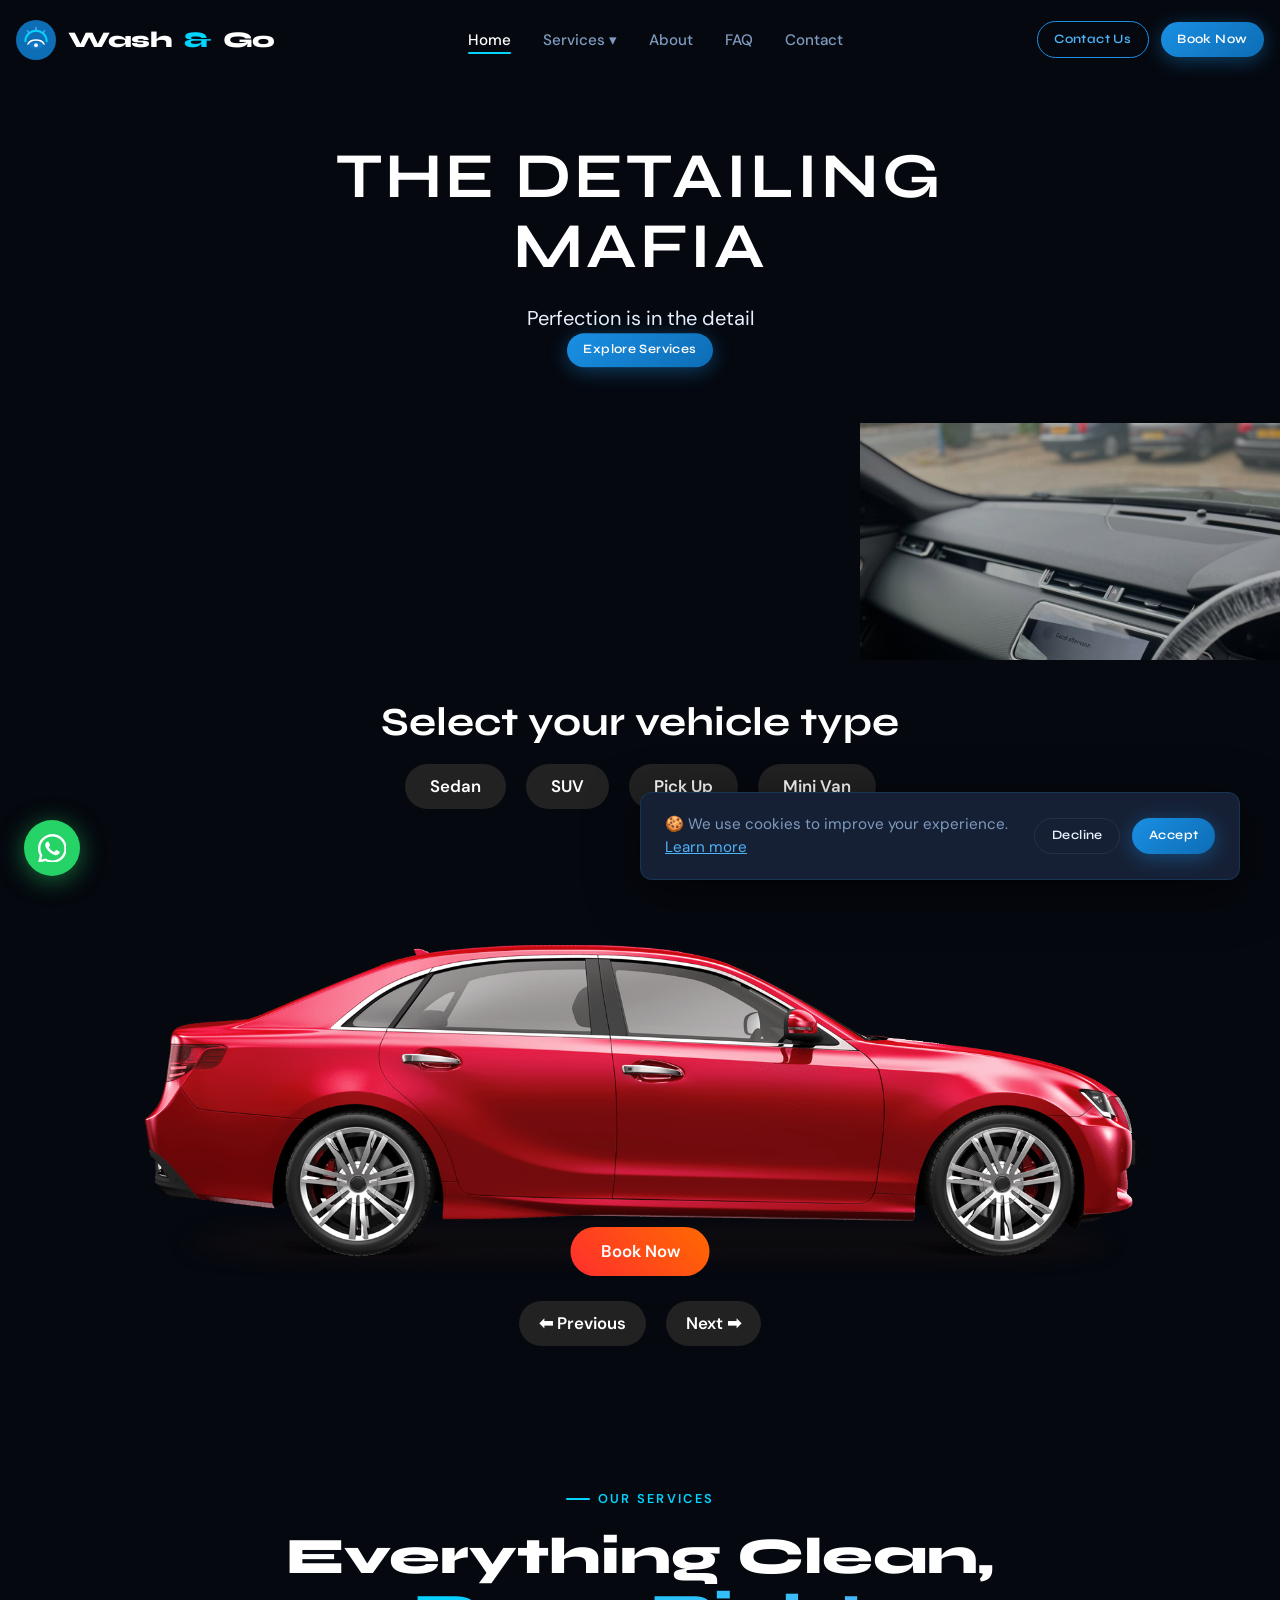
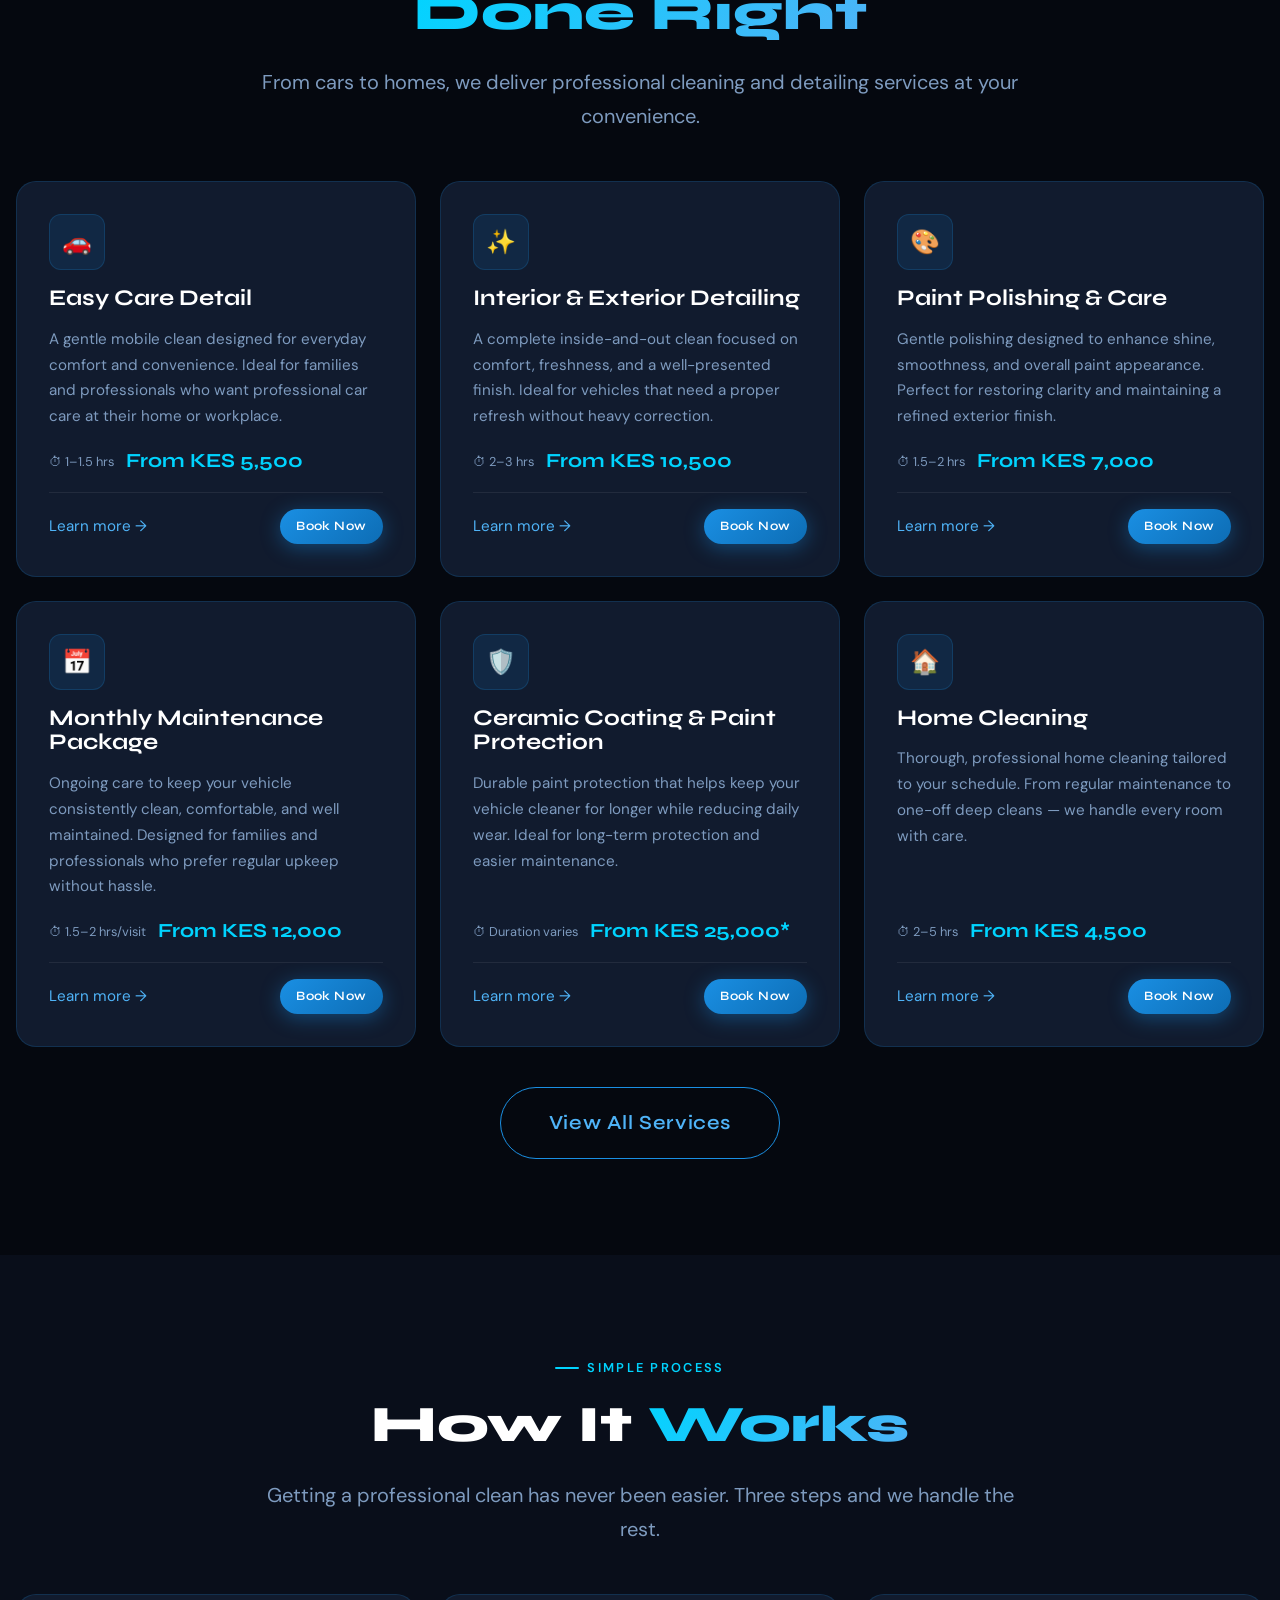
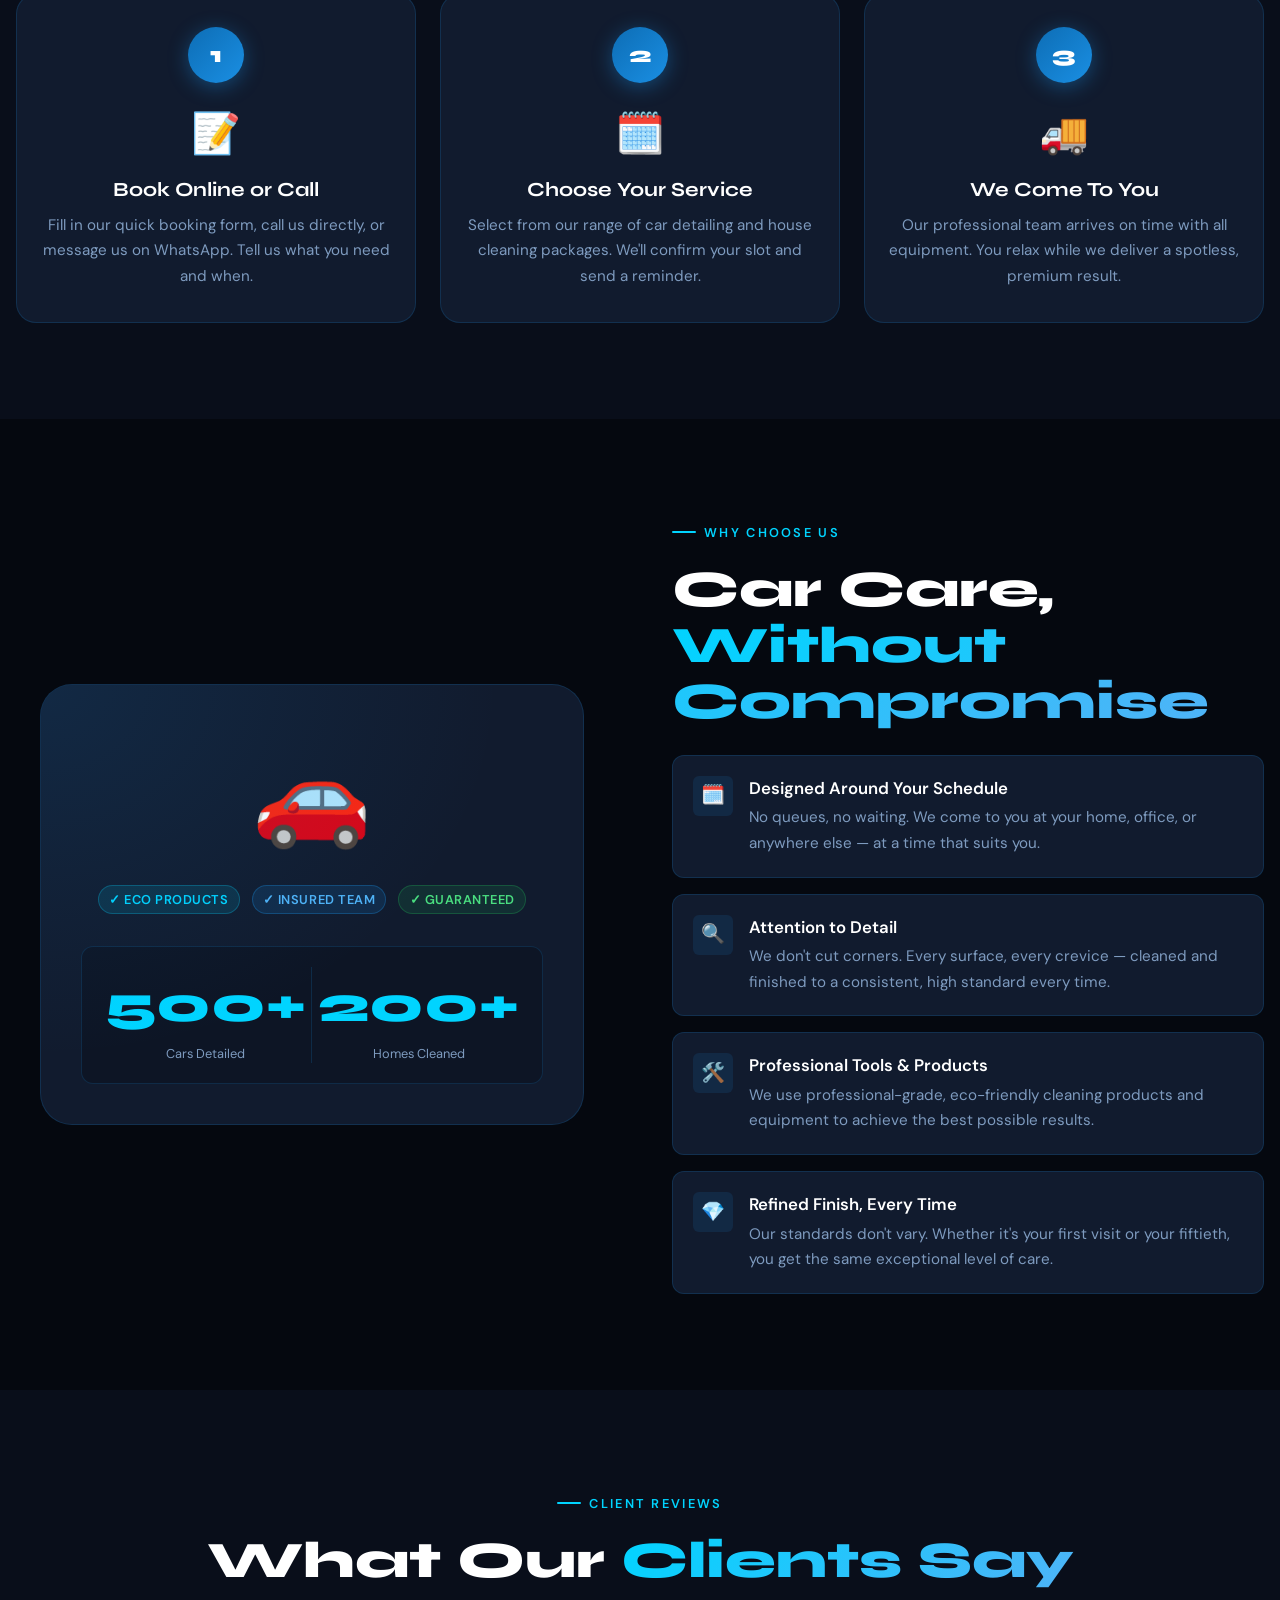
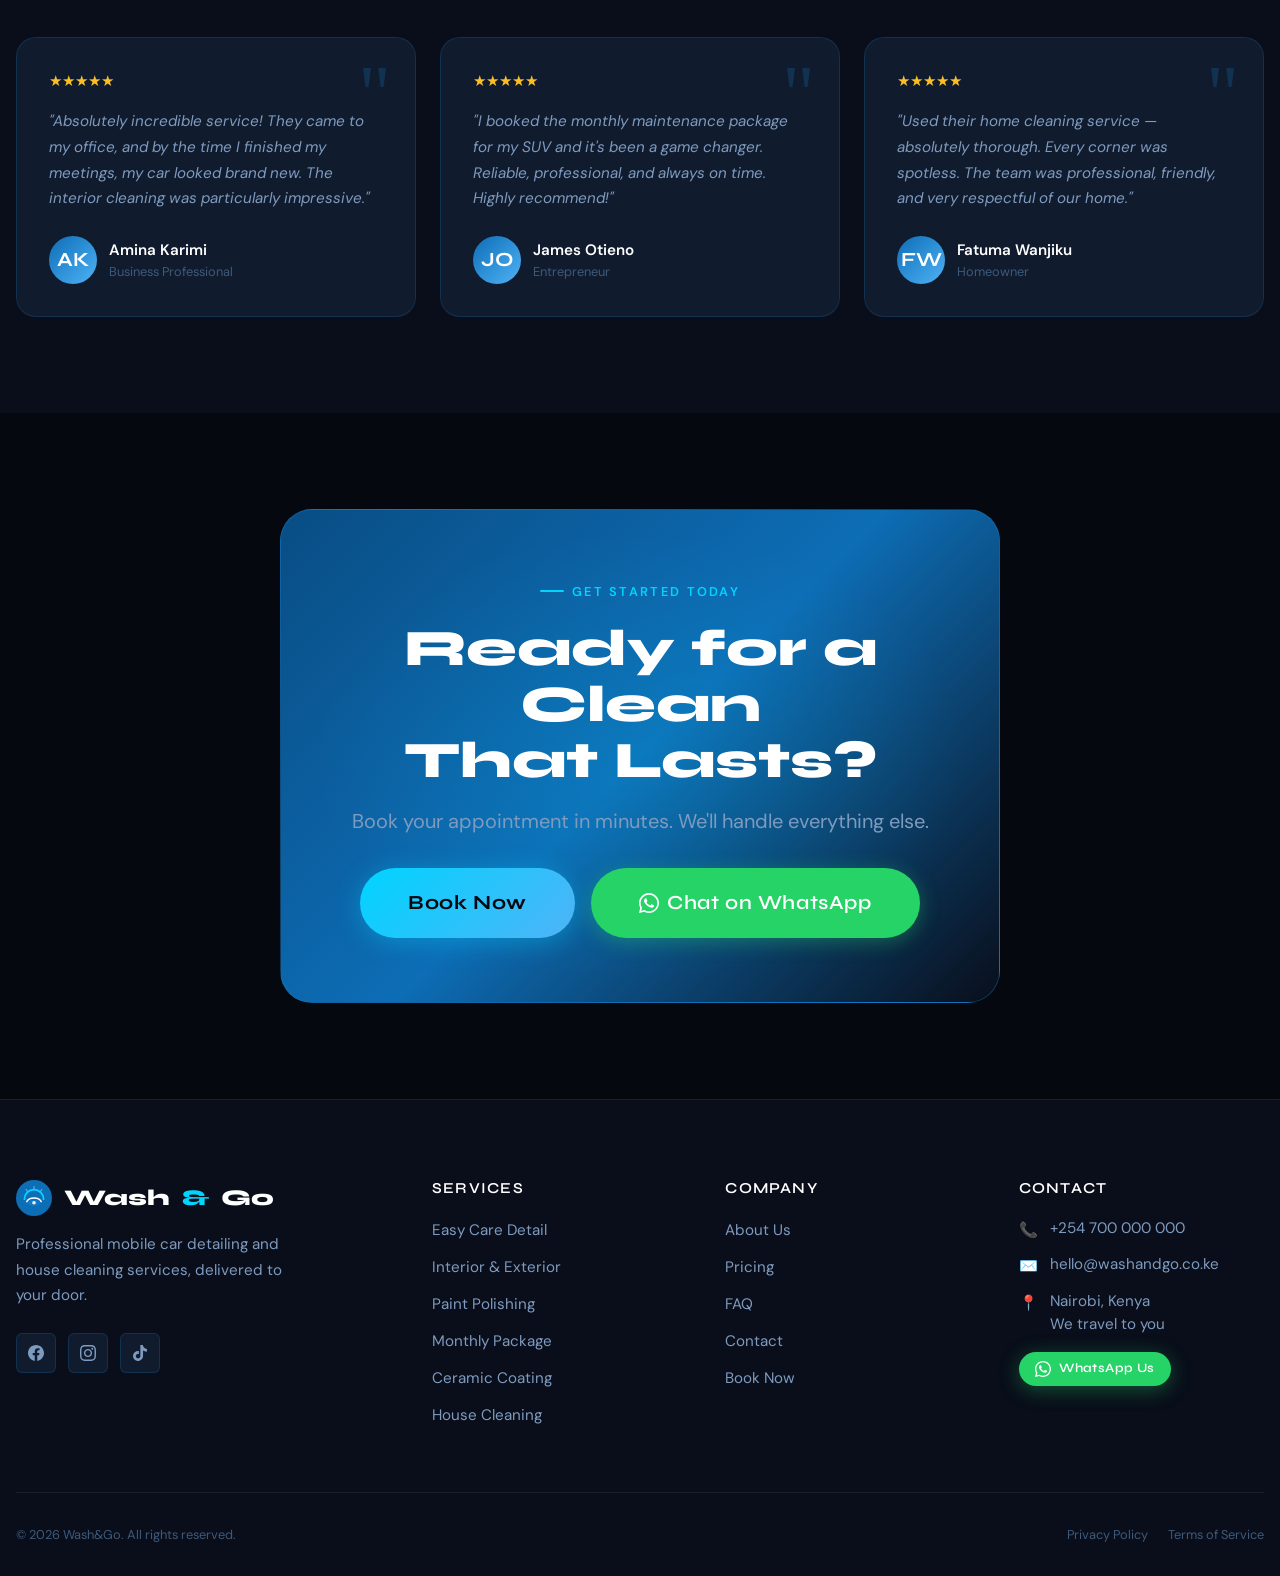
==== index.html @ 12463f9c "done" ====
<!DOCTYPE html>
<html lang="en">
<head>
  <meta charset="UTF-8" />
  <meta name="viewport" content="width=device-width, initial-scale=1.0" />
  <meta name="description" content="Wash&Go — Premium mobile car detailing & house cleaning services. We come to you. Book your appointment today." />
  <meta property="og:title" content="Wash&Go | Mobile Car Detailing & House Cleaning" />
  <meta property="og:description" content="Professional detailing & cleaning services delivered to your door." />
  <meta property="og:type" content="website" />
  <title>Wash&Go | Premium Mobile Car Detailing & House Cleaning</title>
  <link rel="stylesheet" href="globals.css" />
  <link rel="icon" type="image/svg+xml" href="data:image/svg+xml,<svg xmlns='http://www.w3.org/2000/svg' viewBox='0 0 100 100'><text y='.9em' font-size='90'>🚿</text></svg>" />
</head>
<body>

<!-- Page Loader -->
<div class="page-loader" aria-hidden="true">
  <div class="loader-spinner"></div>
</div>

<!-- ─── Navigation ─── -->
<header class="nav" role="banner">
  <div class="container">
    <nav class="nav__inner" aria-label="Main navigation">

      <a href="index.html" class="nav__logo" aria-label="Wash&Go Home">
        <!-- SVG Logo -->
        <svg class="nav__logo-icon" viewBox="0 0 60 60" fill="none" xmlns="http://www.w3.org/2000/svg" aria-hidden="true">
          <circle cx="30" cy="30" r="30" fill="#0d6db5"/>
          <path d="M14 32c0-8.8 7.2-16 16-16s16 7.2 16 16" stroke="#00d4ff" stroke-width="3" stroke-linecap="round"/>
          <path d="M18 36c2-4 7-6 12-6s10 2 12 6" stroke="white" stroke-width="2.5" stroke-linecap="round"/>
          <path d="M30 16v-5M20 20l-3-4M40 20l3-4" stroke="#4fb3f7" stroke-width="2" stroke-linecap="round"/>
          <ellipse cx="30" cy="38" rx="10" ry="5" fill="#1a8fe3" opacity=".4"/>
          <circle cx="30" cy="38" r="3" fill="white" opacity=".9"/>
        </svg>
        Wash<span style="color:var(--clr-accent)">&amp;</span>Go
      </a>

      <ul class="nav__links" role="list">
        <li><a href="index.html" class="nav__link" aria-current="page">Home</a></li>
        <li class="nav__dropdown">
          <a href="services.html" class="nav__link">Services ▾</a>
          <ul class="nav__dropdown-menu" role="list">
            <li><a href="services.html#car-detailing" class="nav__dropdown-item">🚗 Car Detailing</a></li>
            <li><a href="house-cleaning.html" class="nav__dropdown-item">🏠 House Cleaning</a></li>
            <li><a href="pricing.html" class="nav__dropdown-item">💰 Pricing</a></li>
          </ul>
        </li>
        <li><a href="about.html" class="nav__link">About</a></li>
        <li><a href="faq.html" class="nav__link">FAQ</a></li>
        <li><a href="contact.html" class="nav__link">Contact</a></li>
      </ul>

      <div class="nav__cta">
        <a href="contact.html" class="btn btn--outline btn--sm">Contact Us</a>
        <a href="booking.html" class="btn btn--primary btn--sm">Book Now</a>
      </div>

      <button class="nav__toggle" aria-label="Toggle mobile menu" aria-expanded="false" aria-controls="mobile-menu">
        <span></span><span></span><span></span>
      </button>
    </nav>
  </div>

  <!-- Mobile Menu -->
  <nav class="nav__mobile-menu" id="mobile-menu" aria-label="Mobile navigation">
    <a href="index.html" class="nav__mobile-link">Home</a>
    <a href="services.html" class="nav__mobile-link">Car Detailing</a>
    <a href="house-cleaning.html" class="nav__mobile-link">House Cleaning</a>
    <a href="pricing.html" class="nav__mobile-link">Pricing</a>
    <a href="about.html" class="nav__mobile-link">About</a>
    <a href="faq.html" class="nav__mobile-link">FAQ</a>
    <a href="contact.html" class="nav__mobile-link">Contact</a>
    <div style="padding-top:var(--space-6);display:flex;flex-direction:column;gap:var(--space-3)">
      <a href="booking.html" class="btn btn--primary btn--lg">Book Now</a>
      <a href="#" class="btn btn--whatsapp btn--lg" data-whatsapp="Hi! I'd like to book a service with Wash&Go">
        <svg width="20" height="20" viewBox="0 0 24 24" fill="currentColor"><path d="M17.472 14.382c-.297-.149-1.758-.867-2.03-.967-.273-.099-.471-.148-.67.15-.197.297-.767.966-.94 1.164-.173.199-.347.223-.644.075-.297-.15-1.255-.463-2.39-1.475-.883-.788-1.48-1.761-1.653-2.059-.173-.297-.018-.458.13-.606.134-.133.298-.347.446-.52.149-.174.198-.298.298-.497.099-.198.05-.371-.025-.52-.075-.149-.669-1.612-.916-2.207-.242-.579-.487-.5-.669-.51-.173-.008-.371-.01-.57-.01-.198 0-.52.074-.792.372-.272.297-1.04 1.016-1.04 2.479 0 1.462 1.065 2.875 1.213 3.074.149.198 2.096 3.2 5.077 4.487.709.306 1.262.489 1.694.625.712.227 1.36.195 1.871.118.571-.085 1.758-.719 2.006-1.413.248-.694.248-1.289.173-1.413-.074-.124-.272-.198-.57-.347z"/><path d="M12 0C5.373 0 0 5.373 0 12c0 2.09.539 4.09 1.482 5.832L0 24l6.344-1.449A11.952 11.952 0 0012 24c6.627 0 12-5.373 12-12S18.627 0 12 0zm0 22c-1.846 0-3.594-.476-5.12-1.31l-.366-.216-3.766.861.913-3.655-.241-.378A9.956 9.956 0 012 12C2 6.477 6.477 2 12 2s10 4.477 10 10-4.477 10-10 10z"/></svg>
        Chat on WhatsApp
      </a>
    </div>
  </nav>
</header>

<!-- ─── Hero ─── -->
<!-- ─── Hero ─── -->
<!-- HERO GRID -->
<section class="hero-grid">

  <div class="left-video">
    <video autoplay muted loop playsinline>
      <source src="public/Assets/detail.mp4" type="video/mp4">
    </video>
  </div>

  <div class="right-grid">
    <div class="top-video">
      <video autoplay muted loop playsinline>
        <source src="public/Assets/vedio3.mp4" type="video/mp4">
      </video>
    </div>
    <div class="bottom-images">
      <img src="public/Assets/car2.jpg" alt="Car 1">
    </div>
  </div>

  <div class="hero-content">
    <h1>The Detailing Mafia</h1>
    <p>Perfection is in the detail</p>
    <a href="#" class="btn btn--primary btn--sm"><span>Explore Services</span></a>
  </div>

</section>

<!-- ─── Trust Bar ─── -->
<!-- <section class="section--sm" style="background:var(--clr-bg-2);border-top:1px solid var(--clr-border);border-bottom:1px solid var(--clr-border)">
  <div class="container">
    <div style="display:flex;flex-wrap:wrap;align-items:center;justify-content:center;gap:var(--space-10)">
      <div style="display:flex;align-items:center;gap:var(--space-3);color:var(--clr-text-muted);font-size:var(--fs-sm)">
        <span style="font-size:1.5rem">✅</span> Fully Insured
      </div>
      <div style="display:flex;align-items:center;gap:var(--space-3);color:var(--clr-text-muted);font-size:var(--fs-sm)">
        <span style="font-size:1.5rem">🌿</span> Eco-Friendly Products
      </div>
      <div style="display:flex;align-items:center;gap:var(--space-3);color:var(--clr-text-muted);font-size:var(--fs-sm)">
        <span style="font-size:1.5rem">⚡</span> Same-Day Booking
      </div>
      <div style="display:flex;align-items:center;gap:var(--space-3);color:var(--clr-text-muted);font-size:var(--fs-sm)">
        <span style="font-size:1.5rem">🏆</span> 100% Satisfaction Guarantee
      </div>
      <div style="display:flex;align-items:center;gap:var(--space-3);color:var(--clr-text-muted);font-size:var(--fs-sm)">
        <span style="font-size:1.5rem">📍</span> We Come To You
      </div>
    </div>
  </div>
</section> -->


<div class="header">
    <h1>Select your vehicle type</h1>

    <!-- Vehicle Buttons -->
    <div class="vehicle-types">
        <button class="active" data-vehicle="sedan">Sedan</button>
        <button data-vehicle="suv">SUV</button>
        <button data-vehicle="pickup">Pick Up</button>
        <button data-vehicle="van">Mini Van</button>
    </div>

    <!-- Image Section -->
    <div class="image-wrapper">
        <img id="carImage" src="public/Assets/sedan.png" alt="Vehicle Image">
  
         <a href="booking.html" class="image-book-btn">Book Now</a>
    </div>

    <!-- Navigation Buttons -->

    <div class="nav-buttons">
        <button id="prevCarBtn">⬅ Previous</button>
        <button id="nextCarBtn">Next ➡</button>
    </div>
</div>

<!-- Modal -->
<div id="packageModal" class="modal">
    <div class="modal-content" id="modalContent"></div>
</div>


<!-- ─── Services ─── -->
<section class="section" id="services" aria-labelledby="services-title">
  <div class="container">
    <div class="section-intro text-center">
      <div class="section-label reveal">Our Services</div>
      <h2 class="section-title reveal delay-100" id="services-title">
        Everything Clean,<br/><span>Done Right</span>
      </h2>
      <p class="section-subtitle reveal delay-200" style="margin-inline:auto">
        From cars to homes, we deliver professional cleaning and detailing services at your convenience.
      </p>
    </div>

    <div style="display:grid;grid-template-columns:repeat(auto-fit, minmax(min(100%, 22rem), 1fr));gap:var(--space-6)">

      <!-- Car Detailing -->
      <article class="service-card reveal" data-category="car">
        <div class="service-card__icon">🚗</div>
        <h3 class="service-card__name">Easy Care Detail</h3>
        <p class="service-card__desc">A gentle mobile clean designed for everyday comfort and convenience. Ideal for families and professionals who want professional car care at their home or workplace.</p>
        <div class="service-card__meta">
          <span class="service-card__meta-item">⏱ 1–1.5 hrs</span>
          <span class="service-card__price">From KES 5,500</span>
        </div>
        <div class="service-card__cta">
          <a href="services.html" class="text-primary text-sm">Learn more →</a>
          <a href="booking.html?service=easy-care" class="btn btn--primary btn--sm">Book Now</a>
        </div>
      </article>

      <article class="service-card reveal delay-100" data-category="car">
        <div class="service-card__icon">✨</div>
        <h3 class="service-card__name">Interior &amp; Exterior Detailing</h3>
        <p class="service-card__desc">A complete inside-and-out clean focused on comfort, freshness, and a well-presented finish. Ideal for vehicles that need a proper refresh without heavy correction.</p>
        <div class="service-card__meta">
          <span class="service-card__meta-item">⏱ 2–3 hrs</span>
          <span class="service-card__price">From KES 10,500</span>
        </div>
        <div class="service-card__cta">
          <a href="services.html" class="text-primary text-sm">Learn more →</a>
          <a href="booking.html?service=interior-exterior" class="btn btn--primary btn--sm">Book Now</a>
        </div>
      </article>

      <article class="service-card reveal delay-200" data-category="car">
        <div class="service-card__icon">🎨</div>
        <h3 class="service-card__name">Paint Polishing &amp; Care</h3>
        <p class="service-card__desc">Gentle polishing designed to enhance shine, smoothness, and overall paint appearance. Perfect for restoring clarity and maintaining a refined exterior finish.</p>
        <div class="service-card__meta">
          <span class="service-card__meta-item">⏱ 1.5–2 hrs</span>
          <span class="service-card__price">From KES 7,000</span>
        </div>
        <div class="service-card__cta">
          <a href="services.html" class="text-primary text-sm">Learn more →</a>
          <a href="booking.html?service=paint-polish" class="btn btn--primary btn--sm">Book Now</a>
        </div>
      </article>

      <article class="service-card reveal" data-category="car">
        <div class="service-card__icon">📅</div>
        <h3 class="service-card__name">Monthly Maintenance Package</h3>
        <p class="service-card__desc">Ongoing care to keep your vehicle consistently clean, comfortable, and well maintained. Designed for families and professionals who prefer regular upkeep without hassle.</p>
        <div class="service-card__meta">
          <span class="service-card__meta-item">⏱ 1.5–2 hrs/visit</span>
          <span class="service-card__price">From KES 12,000</span>
        </div>
        <div class="service-card__cta">
          <a href="services.html" class="text-primary text-sm">Learn more →</a>
          <a href="booking.html?service=monthly" class="btn btn--primary btn--sm">Book Now</a>
        </div>
      </article>

      <article class="service-card reveal delay-100" data-category="car">
        <div class="service-card__icon">🛡️</div>
        <h3 class="service-card__name">Ceramic Coating &amp; Paint Protection</h3>
        <p class="service-card__desc">Durable paint protection that helps keep your vehicle cleaner for longer while reducing daily wear. Ideal for long-term protection and easier maintenance.</p>
        <div class="service-card__meta">
          <span class="service-card__meta-item">⏱ Duration varies</span>
          <span class="service-card__price">From KES 25,000*</span>
        </div>
        <div class="service-card__cta">
          <a href="services.html" class="text-primary text-sm">Learn more →</a>
          <a href="booking.html?service=ceramic" class="btn btn--primary btn--sm">Book Now</a>
        </div>
      </article>

      <article class="service-card reveal delay-200" data-category="house">
        <div class="service-card__icon">🏠</div>
        <h3 class="service-card__name">Home Cleaning</h3>
        <p class="service-card__desc">Thorough, professional home cleaning tailored to your schedule. From regular maintenance to one-off deep cleans — we handle every room with care.</p>
        <div class="service-card__meta">
          <span class="service-card__meta-item">⏱ 2–5 hrs</span>
          <span class="service-card__price">From KES 4,500</span>
        </div>
        <div class="service-card__cta">
          <a href="house-cleaning.html" class="text-primary text-sm">Learn more →</a>
          <a href="booking.html?service=home-cleaning" class="btn btn--primary btn--sm">Book Now</a>
        </div>
      </article>

    </div>

    <div class="text-center" style="margin-top:var(--space-10)">
      <a href="services.html" class="btn btn--outline btn--lg">View All Services</a>
    </div>
  </div>
</section>

<!-- ─── How It Works ─── -->
<section class="section" id="how-it-works" style="background:var(--clr-bg-2)" aria-labelledby="how-title">
  <div class="container">
    <div class="section-intro text-center">
      <div class="section-label reveal">Simple Process</div>
      <h2 class="section-title reveal delay-100" id="how-title">How It <span>Works</span></h2>
      <p class="section-subtitle reveal delay-200" style="margin-inline:auto">Getting a professional clean has never been easier. Three steps and we handle the rest.</p>
    </div>

    <div class="steps-grid">
      <div class="step-card reveal">
        <div class="step-card__number">1</div>
        <div class="step-card__icon">📝</div>
        <h3 class="step-card__title">Book Online or Call</h3>
        <p class="step-card__desc">Fill in our quick booking form, call us directly, or message us on WhatsApp. Tell us what you need and when.</p>
      </div>
      <div class="step-card reveal delay-200">
        <div class="step-card__number">2</div>
        <div class="step-card__icon">🗓️</div>
        <h3 class="step-card__title">Choose Your Service</h3>
        <p class="step-card__desc">Select from our range of car detailing and house cleaning packages. We'll confirm your slot and send a reminder.</p>
      </div>
      <div class="step-card reveal delay-400">
        <div class="step-card__number">3</div>
        <div class="step-card__icon">🚚</div>
        <h3 class="step-card__title">We Come To You</h3>
        <p class="step-card__desc">Our professional team arrives on time with all equipment. You relax while we deliver a spotless, premium result.</p>
      </div>
    </div>
  </div>
</section>

<!-- ─── Benefits ─── -->
<section class="section" id="benefits" aria-labelledby="benefits-title">
  <div class="container">
    <div class="content-split">
      <!-- Left: Image/Visual -->
      <div class="reveal reveal--left" aria-hidden="true">
        <div style="position:relative;padding:var(--space-6)">
          <div style="background:var(--clr-surface);border:1px solid var(--clr-border);border-radius:var(--radius-xl);padding:var(--space-10);text-align:center;position:relative;overflow:hidden">
            <div style="position:absolute;inset:0;background:radial-gradient(ellipse at top left,rgba(26,143,227,0.12),transparent 60%)"></div>
            <div style="font-size:6rem;margin-bottom:var(--space-4)">🚗</div>
            <div style="display:flex;flex-wrap:wrap;gap:var(--space-3);justify-content:center">
              <span class="badge badge--accent">✓ Eco Products</span>
              <span class="badge badge--primary">✓ Insured Team</span>
              <span class="badge badge--success">✓ Guaranteed</span>
            </div>
            <!-- Stats overlay card -->
            <div style="margin-top:var(--space-8);background:var(--clr-bg-3);border:1px solid var(--clr-border);border-radius:var(--radius-md);padding:var(--space-5)">
              <div style="display:flex;justify-content:space-around">
                <div style="text-align:center">
                  <div style="font-family:var(--font-display);font-size:var(--fs-2xl);font-weight:var(--fw-black);color:var(--clr-accent)">500+</div>
                  <div style="font-size:var(--fs-xs);color:var(--clr-text-muted)">Cars Detailed</div>
                </div>
                <div style="width:1px;background:var(--clr-border)"></div>
                <div style="text-align:center">
                  <div style="font-family:var(--font-display);font-size:var(--fs-2xl);font-weight:var(--fw-black);color:var(--clr-accent)">200+</div>
                  <div style="font-size:var(--fs-xs);color:var(--clr-text-muted)">Homes Cleaned</div>
                </div>
              </div>
            </div>
          </div>
        </div>
      </div>

      <!-- Right: Benefits list -->
      <div class="reveal reveal--right">
        <div class="section-label">Why Choose Us</div>
        <h2 class="section-title" id="benefits-title">Car Care,<br/><span>Without Compromise</span></h2>
        <div class="benefits-list" role="list">
          <div class="benefit-item" role="listitem">
            <div class="benefit-item__icon">🗓️</div>
            <div>
              <div class="benefit-item__title">Designed Around Your Schedule</div>
              <div class="benefit-item__desc">No queues, no waiting. We come to you at your home, office, or anywhere else — at a time that suits you.</div>
            </div>
          </div>
          <div class="benefit-item" role="listitem">
            <div class="benefit-item__icon">🔍</div>
            <div>
              <div class="benefit-item__title">Attention to Detail</div>
              <div class="benefit-item__desc">We don't cut corners. Every surface, every crevice — cleaned and finished to a consistent, high standard every time.</div>
            </div>
          </div>
          <div class="benefit-item" role="listitem">
            <div class="benefit-item__icon">🛠️</div>
            <div>
              <div class="benefit-item__title">Professional Tools &amp; Products</div>
              <div class="benefit-item__desc">We use professional-grade, eco-friendly cleaning products and equipment to achieve the best possible results.</div>
            </div>
          </div>
          <div class="benefit-item" role="listitem">
            <div class="benefit-item__icon">💎</div>
            <div>
              <div class="benefit-item__title">Refined Finish, Every Time</div>
              <div class="benefit-item__desc">Our standards don't vary. Whether it's your first visit or your fiftieth, you get the same exceptional level of care.</div>
            </div>
          </div>
        </div>
      </div>
    </div>
  </div>
</section>

<!-- ─── Testimonials ─── -->
<section class="section" style="background:var(--clr-bg-2)" aria-labelledby="testimonials-title">
  <div class="container">
    <div class="section-intro text-center">
      <div class="section-label reveal">Client Reviews</div>
      <h2 class="section-title reveal delay-100" id="testimonials-title">What Our <span>Clients Say</span></h2>
    </div>

    <div style="display:grid;grid-template-columns:repeat(auto-fit, minmax(min(100%, 22rem), 1fr));gap:var(--space-6)">
      <div class="testimonial-card reveal">
        <div class="testimonial-card__stars" aria-label="5 stars">★★★★★</div>
        <p class="testimonial-card__text">"Absolutely incredible service! They came to my office, and by the time I finished my meetings, my car looked brand new. The interior cleaning was particularly impressive."</p>
        <div class="testimonial-card__author">
          <div class="testimonial-card__avatar" aria-hidden="true">AK</div>
          <div>
            <div class="testimonial-card__name">Amina Karimi</div>
            <div class="testimonial-card__role">Business Professional</div>
          </div>
        </div>
      </div>

      <div class="testimonial-card reveal delay-200">
        <div class="testimonial-card__stars" aria-label="5 stars">★★★★★</div>
        <p class="testimonial-card__text">"I booked the monthly maintenance package for my SUV and it's been a game changer. Reliable, professional, and always on time. Highly recommend!"</p>
        <div class="testimonial-card__author">
          <div class="testimonial-card__avatar" aria-hidden="true">JO</div>
          <div>
            <div class="testimonial-card__name">James Otieno</div>
            <div class="testimonial-card__role">Entrepreneur</div>
          </div>
        </div>
      </div>

      <div class="testimonial-card reveal delay-400">
        <div class="testimonial-card__stars" aria-label="5 stars">★★★★★</div>
        <p class="testimonial-card__text">"Used their home cleaning service — absolutely thorough. Every corner was spotless. The team was professional, friendly, and very respectful of our home."</p>
        <div class="testimonial-card__author">
          <div class="testimonial-card__avatar" aria-hidden="true">FW</div>
          <div>
            <div class="testimonial-card__name">Fatuma Wanjiku</div>
            <div class="testimonial-card__role">Homeowner</div>
          </div>
        </div>
      </div>
    </div>
  </div>
</section>

<!-- ─── Booking CTA ─── -->
<section class="section" id="book" aria-labelledby="cta-title">
  <div class="container container--narrow">
    <div class="cta-banner reveal">
      <div class="section-label" style="justify-content:center">Get Started Today</div>
      <h2 class="cta-banner__title" id="cta-title">Ready for a Clean<br/><span class="gradient-text">That Lasts?</span></h2>
      <p class="cta-banner__subtitle">Book your appointment in minutes. We'll handle everything else.</p>
      <div class="cta-banner__actions">
        <a href="booking.html" class="btn btn--accent btn--lg">Book Now</a>
        <a href="#" class="btn btn--whatsapp btn--lg" data-whatsapp="Hi! I'd like to book a Wash&Go service">
          <svg width="20" height="20" viewBox="0 0 24 24" fill="currentColor" aria-hidden="true"><path d="M17.472 14.382c-.297-.149-1.758-.867-2.03-.967-.273-.099-.471-.148-.67.15-.197.297-.767.966-.94 1.164-.173.199-.347.223-.644.075-.297-.15-1.255-.463-2.39-1.475-.883-.788-1.48-1.761-1.653-2.059-.173-.297-.018-.458.13-.606.134-.133.298-.347.446-.52.149-.174.198-.298.298-.497.099-.198.05-.371-.025-.52-.075-.149-.669-1.612-.916-2.207-.242-.579-.487-.5-.669-.51-.173-.008-.371-.01-.57-.01-.198 0-.52.074-.792.372-.272.297-1.04 1.016-1.04 2.479 0 1.462 1.065 2.875 1.213 3.074.149.198 2.096 3.2 5.077 4.487.709.306 1.262.489 1.694.625.712.227 1.36.195 1.871.118.571-.085 1.758-.719 2.006-1.413.248-.694.248-1.289.173-1.413-.074-.124-.272-.198-.57-.347z"/><path d="M12 0C5.373 0 0 5.373 0 12c0 2.09.539 4.09 1.482 5.832L0 24l6.344-1.449A11.952 11.952 0 0012 24c6.627 0 12-5.373 12-12S18.627 0 12 0zm0 22c-1.846 0-3.594-.476-5.12-1.31l-.366-.216-3.766.861.913-3.655-.241-.378A9.956 9.956 0 012 12C2 6.477 6.477 2 12 2s10 4.477 10 10-4.477 10-10 10z"/></svg>
          Chat on WhatsApp
        </a>
      </div>
    </div>
  </div>
</section>
</main>

<!-- ─── Footer ─── -->
<footer class="footer" role="contentinfo">
  <div class="container">
    <div class="footer__grid">
      <div class="footer__brand">
        <a href="index.html" class="footer__logo">
          <svg width="36" height="36" viewBox="0 0 60 60" fill="none" xmlns="http://www.w3.org/2000/svg" aria-hidden="true">
            <circle cx="30" cy="30" r="30" fill="#0d6db5"/>
            <path d="M14 32c0-8.8 7.2-16 16-16s16 7.2 16 16" stroke="#00d4ff" stroke-width="3" stroke-linecap="round"/>
            <path d="M18 36c2-4 7-6 12-6s10 2 12 6" stroke="white" stroke-width="2.5" stroke-linecap="round"/>
            <path d="M30 16v-5M20 20l-3-4M40 20l3-4" stroke="#4fb3f7" stroke-width="2" stroke-linecap="round"/>
            <ellipse cx="30" cy="38" rx="10" ry="5" fill="#1a8fe3" opacity=".4"/>
            <circle cx="30" cy="38" r="3" fill="white" opacity=".9"/>
          </svg>
          Wash<span style="color:var(--clr-accent)">&amp;</span>Go
        </a>
        <p class="footer__tagline">Professional mobile car detailing and house cleaning services, delivered to your door.</p>
        <div class="footer__social" aria-label="Social media links">
          <a href="#" class="footer__social-link" aria-label="Facebook">
            <svg width="16" height="16" viewBox="0 0 24 24" fill="currentColor"><path d="M24 12.073c0-6.627-5.373-12-12-12s-12 5.373-12 12c0 5.99 4.388 10.954 10.125 11.854v-8.385H7.078v-3.47h3.047V9.43c0-3.007 1.792-4.669 4.533-4.669 1.312 0 2.686.235 2.686.235v2.953H15.83c-1.491 0-1.956.925-1.956 1.874v2.25h3.328l-.532 3.47h-2.796v8.385C19.612 23.027 24 18.062 24 12.073z"/></svg>
          </a>
          <a href="#" class="footer__social-link" aria-label="Instagram">
            <svg width="16" height="16" viewBox="0 0 24 24" fill="currentColor"><path d="M12 2.163c3.204 0 3.584.012 4.85.07 3.252.148 4.771 1.691 4.919 4.919.058 1.265.069 1.645.069 4.849 0 3.205-.012 3.584-.069 4.849-.149 3.225-1.664 4.771-4.919 4.919-1.266.058-1.644.07-4.85.07-3.204 0-3.584-.012-4.849-.07-3.26-.149-4.771-1.699-4.919-4.92-.058-1.265-.07-1.644-.07-4.849 0-3.204.013-3.583.07-4.849.149-3.227 1.664-4.771 4.919-4.919 1.266-.057 1.645-.069 4.849-.069zm0-2.163c-3.259 0-3.667.014-4.947.072-4.358.2-6.78 2.618-6.98 6.98-.059 1.281-.073 1.689-.073 4.948 0 3.259.014 3.668.072 4.948.2 4.358 2.618 6.78 6.98 6.98 1.281.058 1.689.072 4.948.072 3.259 0 3.668-.014 4.948-.072 4.354-.2 6.782-2.618 6.979-6.98.059-1.28.073-1.689.073-4.948 0-3.259-.014-3.667-.072-4.947-.196-4.354-2.617-6.78-6.979-6.98-1.281-.059-1.69-.073-4.949-.073zm0 5.838c-3.403 0-6.162 2.759-6.162 6.162s2.759 6.163 6.162 6.163 6.162-2.759 6.162-6.163c0-3.403-2.759-6.162-6.162-6.162zm0 10.162c-2.209 0-4-1.79-4-4 0-2.209 1.791-4 4-4s4 1.791 4 4c0 2.21-1.791 4-4 4zm6.406-11.845c-.796 0-1.441.645-1.441 1.44s.645 1.44 1.441 1.44c.795 0 1.439-.645 1.439-1.44s-.644-1.44-1.439-1.44z"/></svg>
          </a>
          <a href="#" class="footer__social-link" aria-label="TikTok">
            <svg width="16" height="16" viewBox="0 0 24 24" fill="currentColor"><path d="M12.525.02c1.31-.02 2.61-.01 3.91-.02.08 1.53.63 3.09 1.75 4.17 1.12 1.11 2.7 1.62 4.24 1.79v4.03c-1.44-.05-2.89-.35-4.2-.97-.57-.26-1.1-.59-1.62-.93-.01 2.92.01 5.84-.02 8.75-.08 1.4-.54 2.79-1.35 3.94-1.31 1.92-3.58 3.17-5.91 3.21-1.43.08-2.86-.31-4.08-1.03-2.02-1.19-3.44-3.37-3.65-5.71-.02-.5-.03-1-.01-1.49.18-1.9 1.12-3.72 2.58-4.96 1.66-1.44 3.98-2.13 6.15-1.72.02 1.48-.04 2.96-.04 4.44-.99-.32-2.15-.23-3.02.37-.63.41-1.11 1.04-1.36 1.75-.21.51-.15 1.07-.14 1.61.24 1.64 1.82 3.02 3.5 2.87 1.12-.01 2.19-.66 2.77-1.61.19-.33.4-.67.41-1.06.1-1.79.06-3.57.07-5.36.01-4.03-.01-8.05.02-12.07z"/></svg>
          </a>
        </div>
      </div>

      <div>
        <h3 class="footer__col-title">Services</h3>
        <ul class="footer__links" role="list">
          <li><a href="services.html#easy-care" class="footer__link">Easy Care Detail</a></li>
          <li><a href="services.html#interior-exterior" class="footer__link">Interior & Exterior</a></li>
          <li><a href="services.html#paint-polish" class="footer__link">Paint Polishing</a></li>
          <li><a href="services.html#monthly" class="footer__link">Monthly Package</a></li>
          <li><a href="services.html#ceramic" class="footer__link">Ceramic Coating</a></li>
          <li><a href="house-cleaning.html" class="footer__link">House Cleaning</a></li>
        </ul>
      </div>

      <div>
        <h3 class="footer__col-title">Company</h3>
        <ul class="footer__links" role="list">
          <li><a href="about.html" class="footer__link">About Us</a></li>
          <li><a href="pricing.html" class="footer__link">Pricing</a></li>
          <li><a href="faq.html" class="footer__link">FAQ</a></li>
          <li><a href="contact.html" class="footer__link">Contact</a></li>
          <li><a href="booking.html" class="footer__link">Book Now</a></li>
        </ul>
      </div>

      <div>
        <h3 class="footer__col-title">Contact</h3>
        <div class="footer__contact-item">
          <span class="footer__contact-icon">📞</span>
          <a href="tel:+254700000000" class="footer__link">+254 700 000 000</a>
        </div>
        <div class="footer__contact-item">
          <span class="footer__contact-icon">✉️</span>
          <a href="mailto:hello@washandgo.co.ke" class="footer__link">hello@washandgo.co.ke</a>
        </div>
        <div class="footer__contact-item">
          <span class="footer__contact-icon">📍</span>
          <span style="font-size:var(--fs-sm);color:var(--clr-text-muted)">Nairobi, Kenya<br/>We travel to you</span>
        </div>
        <div style="margin-top:var(--space-4)">
          <a href="#" class="btn btn--whatsapp btn--sm" data-whatsapp="Hi! I'd like to enquire about Wash&Go services">
            <svg width="16" height="16" viewBox="0 0 24 24" fill="currentColor" aria-hidden="true"><path d="M17.472 14.382c-.297-.149-1.758-.867-2.03-.967-.273-.099-.471-.148-.67.15-.197.297-.767.966-.94 1.164-.173.199-.347.223-.644.075-.297-.15-1.255-.463-2.39-1.475-.883-.788-1.48-1.761-1.653-2.059-.173-.297-.018-.458.13-.606.134-.133.298-.347.446-.52.149-.174.198-.298.298-.497.099-.198.05-.371-.025-.52-.075-.149-.669-1.612-.916-2.207-.242-.579-.487-.5-.669-.51-.173-.008-.371-.01-.57-.01-.198 0-.52.074-.792.372-.272.297-1.04 1.016-1.04 2.479 0 1.462 1.065 2.875 1.213 3.074.149.198 2.096 3.2 5.077 4.487.709.306 1.262.489 1.694.625.712.227 1.36.195 1.871.118.571-.085 1.758-.719 2.006-1.413.248-.694.248-1.289.173-1.413-.074-.124-.272-.198-.57-.347z"/><path d="M12 0C5.373 0 0 5.373 0 12c0 2.09.539 4.09 1.482 5.832L0 24l6.344-1.449A11.952 11.952 0 0012 24c6.627 0 12-5.373 12-12S18.627 0 12 0zm0 22c-1.846 0-3.594-.476-5.12-1.31l-.366-.216-3.766.861.913-3.655-.241-.378A9.956 9.956 0 012 12C2 6.477 6.477 2 12 2s10 4.477 10 10-4.477 10-10 10z"/></svg>
            WhatsApp Us
          </a>
        </div>
      </div>
    </div>

    <div class="footer__bottom">
      <p class="footer__copyright">© <span id="year"></span> Wash&Go. All rights reserved.</p>
      <div class="footer__legal-links">
        <a href="privacy.html" class="footer__legal-link">Privacy Policy</a>
        <a href="terms.html" class="footer__legal-link">Terms of Service</a>
      </div>
    </div>
  </div>
</footer>

<!-- Floating WhatsApp -->
<a href="#" class="whatsapp-float" data-whatsapp="Hi! I'd like to enquire about Wash&Go services" aria-label="Chat with us on WhatsApp">
  <svg viewBox="0 0 24 24" xmlns="http://www.w3.org/2000/svg"><path d="M17.472 14.382c-.297-.149-1.758-.867-2.03-.967-.273-.099-.471-.148-.67.15-.197.297-.767.966-.94 1.164-.173.199-.347.223-.644.075-.297-.15-1.255-.463-2.39-1.475-.883-.788-1.48-1.761-1.653-2.059-.173-.297-.018-.458.13-.606.134-.133.298-.347.446-.52.149-.174.198-.298.298-.497.099-.198.05-.371-.025-.52-.075-.149-.669-1.612-.916-2.207-.242-.579-.487-.5-.669-.51-.173-.008-.371-.01-.57-.01-.198 0-.52.074-.792.372-.272.297-1.04 1.016-1.04 2.479 0 1.462 1.065 2.875 1.213 3.074.149.198 2.096 3.2 5.077 4.487.709.306 1.262.489 1.694.625.712.227 1.36.195 1.871.118.571-.085 1.758-.719 2.006-1.413.248-.694.248-1.289.173-1.413-.074-.124-.272-.198-.57-.347z"/><path d="M12 0C5.373 0 0 5.373 0 12c0 2.09.539 4.09 1.482 5.832L0 24l6.344-1.449A11.952 11.952 0 0012 24c6.627 0 12-5.373 12-12S18.627 0 12 0zm0 22c-1.846 0-3.594-.476-5.12-1.31l-.366-.216-3.766.861.913-3.655-.241-.378A9.956 9.956 0 012 12C2 6.477 6.477 2 12 2s10 4.477 10 10-4.477 10-10 10z"/></svg>
</a>

<!-- Scroll to top -->
<button id="scroll-top" aria-label="Scroll to top" style="position:fixed;bottom:var(--space-6);right:var(--space-6);z-index:var(--z-toast);width:3rem;height:3rem;background:var(--clr-primary);border-radius:var(--radius-full);display:flex;align-items:center;justify-content:center;box-shadow:var(--shadow-blue);opacity:0;visibility:hidden;transform:translateY(10px);transition:opacity var(--dur-base),visibility var(--dur-base),transform var(--dur-base) var(--ease-out);font-size:1.2rem;color:white">↑</button>

<script>
  // Update year
  document.getElementById('year').textContent = new Date().getFullYear();
  // Scroll-to-top visibility
  document.addEventListener('scroll', () => {
    const btn = document.getElementById('scroll-top');
    const show = window.scrollY > 600;
    btn.style.opacity = show ? '1' : '0';
    btn.style.visibility = show ? 'visible' : 'hidden';
    btn.style.transform = show ? 'translateY(0)' : 'translateY(10px)';
  }, { passive: true });
  document.getElementById('scroll-top').addEventListener('click', () => window.scrollTo({ top: 0, behavior: 'smooth' }));
</script>
<script src="globals.js"></script>
</body>
</html>
---- globals.css ----
/* ============================================================
   WASH & GO — globals.css
   Blue-themed, modern, responsive design system
   ============================================================ */

/* ─── Google Fonts ─────────────────────────────────────────── */
@import url('https://fonts.googleapis.com/css2?family=Syne:wght@400;500;600;700;800&family=DM+Sans:ital,opsz,wght@0,9..40,300;0,9..40,400;0,9..40,500;0,9..40,600;1,9..40,300&display=swap');

/* ─── CSS Custom Properties ─────────────────────────────────── */
:root {
  /* Brand Colors */
  --clr-primary:        #1a8fe3;
  --clr-primary-light:  #4fb3f7;
  --clr-primary-dark:   #0d6db5;
  --clr-primary-xdark:  #094d84;
  --clr-accent:         #00d4ff;
  --clr-accent-glow:    rgba(0, 212, 255, 0.35);

  /* Neutrals */
  --clr-bg:             #05080f;
  --clr-bg-2:           #090e1a;
  --clr-bg-3:           #0d1525;
  --clr-surface:        #111b2e;
  --clr-surface-2:      #162035;
  --clr-border:         rgba(26, 143, 227, 0.18);
  --clr-border-light:   rgba(255, 255, 255, 0.07);

  /* Text */
  --clr-text:           #e8f0fe;
  --clr-text-muted:     #7e9bbf;
  --clr-text-faint:     #3d5a7a;
  --clr-white:          #ffffff;

  /* Status */
  --clr-success:        #22c55e;
  --clr-warning:        #f59e0b;
  --clr-error:          #ef4444;

  /* Typography */
  --font-display:       'Syne', sans-serif;
  --font-body:          'DM Sans', sans-serif;

  --fs-xs:    clamp(0.7rem,  1.5vw, 0.8rem);
  --fs-sm:    clamp(0.85rem, 1.8vw, 0.95rem);
  --fs-base:  clamp(1rem,    2vw,   1.05rem);
  --fs-md:    clamp(1.1rem,  2.2vw, 1.25rem);
  --fs-lg:    clamp(1.2rem,  2.4vw, 1.4rem);
  --fs-xl:    clamp(1.6rem,  3.5vw, 2.2rem);
  --fs-2xl:   clamp(2rem,    5vw,   3.2rem);
  --fs-3xl:   clamp(2.5rem,  7vw,   4.5rem);
  --fs-4xl:   clamp(3rem,    9vw,   6rem);

  --fw-light:   300;
  --fw-regular: 400;
  --fw-medium:  500;
  --fw-semi:    600;
  --fw-bold:    700;
  --fw-black:   800;

  --lh-tight:  1.1;
  --lh-snug:   1.3;
  --lh-normal: 1.5;
  --lh-loose:  1.7;
  --lh-wide:   1.9;

  /* Spacing */
  --space-1:  0.25rem;
  --space-2:  0.5rem;
  --space-3:  0.75rem;
  --space-4:  1rem;
  --space-5:  1.25rem;
  --space-6:  1.5rem;
  --space-8:  2rem;
  --space-10: 2.5rem;
  --space-12: 3rem;
  --space-16: 4rem;
  --space-20: 5rem;
  --space-24: 6rem;
  --space-32: 8rem;

  /* Layout */
  --container-max:   1280px;
  --container-wide:  1440px;
  --container-narrow: 720px;
  --nav-height:       5rem;

  /* Borders */
  --radius-sm:   0.375rem;
  --radius-md:   0.75rem;
  --radius-lg:   1.25rem;
  --radius-xl:   2rem;
  --radius-full: 9999px;

  /* Shadows */
  --shadow-sm:    0 1px 3px rgba(0,0,0,0.4);
  --shadow-md:    0 4px 20px rgba(0,0,0,0.5);
  --shadow-lg:    0 12px 50px rgba(0,0,0,0.6);
  --shadow-blue:  0 8px 40px rgba(26,143,227,0.3);
  --shadow-glow:  0 0 60px rgba(0,212,255,0.2), 0 0 120px rgba(26,143,227,0.12);

  /* Transitions */
  --ease-out:   cubic-bezier(0.16, 1, 0.3, 1);
  --ease-in:    cubic-bezier(0.4, 0, 1, 1);
  --ease-inout: cubic-bezier(0.65, 0, 0.35, 1);
  --dur-fast:   150ms;
  --dur-base:   280ms;
  --dur-slow:   500ms;
  --dur-xslow:  800ms;

  /* Z-index layers */
  --z-base:    0;
  --z-raised:  10;
  --z-dropdown: 100;
  --z-sticky:  200;
  --z-overlay: 300;
  --z-modal:   400;
  --z-toast:   500;
}

/* ─── Reset & Base ──────────────────────────────────────────── */
*, *::before, *::after {
  box-sizing: border-box;
  margin: 0;
  padding: 0;
}

html {
  scroll-behavior: smooth;
  -webkit-text-size-adjust: 100%;
  font-size: 16px;
}
html,body{
  margin:0;
  padding:0;
  overflow-x:hidden;
}
body {
  font-family: var(--font-body);
  font-size: var(--fs-base);
  font-weight: var(--fw-regular);
  line-height: var(--lh-normal);
  color: var(--clr-text);
  background-color: var(--clr-bg);
  -webkit-font-smoothing: antialiased;
  -moz-osx-font-smoothing: grayscale;
  overflow-x: hidden;
}

img, video, svg {
  display: block;
  max-width: 100%;
}

a {
  color: inherit;
  text-decoration: none;
}

ul, ol {
  list-style: none;
}

button, input, select, textarea {
  font: inherit;
  border: none;
  outline: none;
  background: none;
}

button {
  cursor: pointer;
}

h1, h2, h3, h4, h5, h6 {
  font-family: var(--font-display);
  font-weight: var(--fw-bold);
  line-height: var(--lh-tight);
  color: var(--clr-white);
}

p {
  max-width: 65ch;
}

:focus-visible {
  outline: 2px solid var(--clr-primary-light);
  outline-offset: 3px;
  border-radius: var(--radius-sm);
}

::selection {
  background: var(--clr-primary);
  color: var(--clr-white);
}

/* ─── Scrollbar ─────────────────────────────────────────────── */
::-webkit-scrollbar {
  width: 6px;
}
::-webkit-scrollbar-track {
  background: var(--clr-bg-2);
}
::-webkit-scrollbar-thumb {
  background: var(--clr-primary-dark);
  border-radius: var(--radius-full);
}

/* ─── Layout Utilities ──────────────────────────────────────── */
.container {
  width: min(var(--container-max), 100% - var(--space-8));
  margin-inline: auto;
}

.container--wide {
  width: min(var(--container-wide), 100% - var(--space-8));
  margin-inline: auto;
}

.container--narrow {
  width: min(var(--container-narrow), 100% - var(--space-8));
  margin-inline: auto;
}

.section {
  padding-block: var(--space-24);
}

.section--sm {
  padding-block: var(--space-16);
}

.section--lg {
  padding-block: var(--space-32);
}

.grid {
  display: grid;
}

.flex {
  display: flex;
}

/* ─── Typography Utilities ──────────────────────────────────── */
.text-xs    { font-size: var(--fs-xs); }
.text-sm    { font-size: var(--fs-sm); }
.text-base  { font-size: var(--fs-base); }
.text-md    { font-size: var(--fs-md); }
.text-lg    { font-size: var(--fs-lg); }
.text-xl    { font-size: var(--fs-xl); }
.text-2xl   { font-size: var(--fs-2xl); }
.text-3xl   { font-size: var(--fs-3xl); }
.text-4xl   { font-size: var(--fs-4xl); }

.font-display { font-family: var(--font-display); }
.font-bold    { font-weight: var(--fw-bold); }
.font-semi    { font-weight: var(--fw-semi); }

.text-center  { text-align: center; }
.text-right   { text-align: right; }
.text-muted   { color: var(--clr-text-muted); }
.text-primary { color: var(--clr-primary-light); }
.text-accent  { color: var(--clr-accent); }
.text-white   { color: var(--clr-white); }

.uppercase { text-transform: uppercase; }
.tracking-wide { letter-spacing: 0.08em; }
.tracking-wider { letter-spacing: 0.15em; }

/* ─── Color Utilities ───────────────────────────────────────── */
.bg-surface   { background-color: var(--clr-surface); }
.bg-surface-2 { background-color: var(--clr-surface-2); }

/* ─── Section Labels ────────────────────────────────────────── */
.section-label {
  display: inline-flex;
  align-items: center;
  gap: var(--space-2);
  font-size: var(--fs-xs);
  font-weight: var(--fw-semi);
  letter-spacing: 0.18em;
  text-transform: uppercase;
  color: var(--clr-accent);
  margin-bottom: var(--space-5);
}

.section-label::before {
  content: '';
  display: block;
  width: 1.5rem;
  height: 2px;
  background: var(--clr-accent);
  border-radius: var(--radius-full);
}

.section-title {
  font-size: var(--fs-2xl);
  font-weight: var(--fw-black);
  line-height: var(--lh-tight);
  color: var(--clr-white);
  margin-bottom: var(--space-6);
}

.section-title span {
  background: linear-gradient(135deg, var(--clr-accent), var(--clr-primary-light));
  -webkit-background-clip: text;
  -webkit-text-fill-color: transparent;
  background-clip: text;
}

.section-subtitle {
  font-size: var(--fs-md);
  color: var(--clr-text-muted);
  line-height: var(--lh-loose);
  max-width: 55ch;
}

/* ─── Buttons ───────────────────────────────────────────────── */
.btn {
  display: inline-flex;
  align-items: center;
  justify-content: center;
  gap: var(--space-2);
  padding: 0.85em 1.8em;
  font-family: var(--font-display);
  font-size: var(--fs-sm);
  font-weight: var(--fw-semi);
  letter-spacing: 0.03em;
  border-radius: var(--radius-full);
  transition:
    transform var(--dur-base) var(--ease-out),
    box-shadow var(--dur-base) var(--ease-out),
    background var(--dur-base) var(--ease-out),
    color var(--dur-base) var(--ease-out);
  cursor: pointer;
  white-space: nowrap;
  position: relative;
  overflow: hidden;
}

.btn::after {
  content: '';
  position: absolute;
  inset: 0;
  background: rgba(255,255,255,0.08);
  opacity: 0;
  transition: opacity var(--dur-fast);
}

.btn:hover::after { opacity: 1; }
.btn:active { transform: scale(0.97); }

/* Primary Button */
.btn--primary {
  background: linear-gradient(135deg, var(--clr-primary), var(--clr-primary-dark));
  color: var(--clr-white);
  box-shadow: 0 4px 20px rgba(26,143,227,0.4);
}

.btn--primary:hover {
  transform: translateY(-2px);
  box-shadow: 0 8px 35px rgba(26,143,227,0.55);
}

/* Accent Button */
.btn--accent {
  background: linear-gradient(135deg, var(--clr-accent), var(--clr-primary-light));
  color: var(--clr-bg);
  font-weight: var(--fw-bold);
  box-shadow: 0 4px 25px rgba(0,212,255,0.35);
}

.btn--accent:hover {
  transform: translateY(-2px);
  box-shadow: 0 8px 40px rgba(0,212,255,0.5);
}

/* Outline Button */
.btn--outline {
  background: transparent;
  color: var(--clr-primary-light);
  border: 1.5px solid var(--clr-primary);
}

.btn--outline:hover {
  background: rgba(26,143,227,0.12);
  border-color: var(--clr-primary-light);
  transform: translateY(-2px);
}

/* Ghost Button */
.btn--ghost {
  background: transparent;
  color: var(--clr-text);
  border: 1.5px solid var(--clr-border-light);
}

.btn--ghost:hover {
  background: rgba(255,255,255,0.05);
  border-color: rgba(255,255,255,0.15);
}

/* WhatsApp Button */
.btn--whatsapp {
  background: #25D366;
  color: var(--clr-white);
  box-shadow: 0 4px 20px rgba(37,211,102,0.35);
}

.btn--whatsapp:hover {
  transform: translateY(-2px);
  box-shadow: 0 8px 35px rgba(37,211,102,0.5);
}

/* Size Variants */
.btn--sm { padding: 0.6em 1.3em; font-size: var(--fs-xs); }
.btn--lg { padding: 1em 2.4em; font-size: var(--fs-md); }

/* ─── Cards ─────────────────────────────────────────────────── */
.card {
  background: var(--clr-surface);
  border: 1px solid var(--clr-border);
  border-radius: var(--radius-lg);
  padding: var(--space-8);
  transition:
    transform var(--dur-base) var(--ease-out),
    box-shadow var(--dur-base) var(--ease-out),
    border-color var(--dur-base) var(--ease-out);
  position: relative;
  overflow: hidden;
}

.card::before {
  content: '';
  position: absolute;
  inset: 0;
  background: radial-gradient(ellipse at top left, rgba(26,143,227,0.07) 0%, transparent 60%);
  pointer-events: none;
}

.card:hover {
  transform: translateY(-4px);
  box-shadow: var(--shadow-blue);
  border-color: rgba(26,143,227,0.4);
}

.card--flat {
  background: var(--clr-bg-3);
  border-color: var(--clr-border-light);
}

.card--glass {
  background: rgba(17, 27, 46, 0.6);
  backdrop-filter: blur(20px);
  -webkit-backdrop-filter: blur(20px);
  border-color: rgba(255,255,255,0.08);
}

/* ─── Form Elements ─────────────────────────────────────────── */
.form-group {
  display: flex;
  flex-direction: column;
  gap: var(--space-2);
}

.form-label {
  font-size: var(--fs-sm);
  font-weight: var(--fw-medium);
  color: var(--clr-text-muted);
  letter-spacing: 0.03em;
}

.form-input,
.form-select,
.form-textarea {
  width: 100%;
  padding: var(--space-3) var(--space-5);
  background: var(--clr-bg-3);
  border: 1.5px solid var(--clr-border);
  border-radius: var(--radius-md);
  color: var(--clr-white);
  font-size: var(--fs-base);
  line-height: var(--lh-normal);
  transition:
    border-color var(--dur-base) var(--ease-out),
    box-shadow var(--dur-base) var(--ease-out),
    background var(--dur-base) var(--ease-out);
  appearance: none;
  -webkit-appearance: none;
}

.form-input::placeholder,
.form-textarea::placeholder {
  color: var(--clr-text-faint);
}

.form-input:focus,
.form-select:focus,
.form-textarea:focus {
  border-color: var(--clr-primary);
  box-shadow: 0 0 0 4px rgba(26,143,227,0.15);
  background: var(--clr-surface);
}

.form-select {
  background-image: url("data:image/svg+xml,%3Csvg xmlns='http://www.w3.org/2000/svg' width='16' height='16' viewBox='0 0 24 24' fill='none' stroke='%237e9bbf' stroke-width='2'%3E%3Cpolyline points='6 9 12 15 18 9'%3E%3C/polyline%3E%3C/svg%3E");
  background-repeat: no-repeat;
  background-position: right var(--space-4) center;
  padding-right: var(--space-10);
  cursor: pointer;
}

.form-select option {
  background-color: var(--clr-surface);
  color: var(--clr-text);
}

.form-textarea {
  resize: vertical;
  min-height: 8rem;
}

.form-grid {
  display: grid;
  grid-template-columns: repeat(auto-fit, minmax(min(100%, 18rem), 1fr));
  gap: var(--space-5);
}

.form-error {
  font-size: var(--fs-xs);
  color: var(--clr-error);
  display: flex;
  align-items: center;
  gap: var(--space-1);
}

/* ─── Badges ────────────────────────────────────────────────── */
.badge {
  display: inline-flex;
  align-items: center;
  gap: var(--space-1);
  padding: 0.3em 0.8em;
  font-size: var(--fs-xs);
  font-weight: var(--fw-semi);
  border-radius: var(--radius-full);
  letter-spacing: 0.04em;
  text-transform: uppercase;
}

.badge--primary {
  background: rgba(26,143,227,0.15);
  color: var(--clr-primary-light);
  border: 1px solid rgba(26,143,227,0.3);
}

.badge--accent {
  background: rgba(0,212,255,0.12);
  color: var(--clr-accent);
  border: 1px solid rgba(0,212,255,0.25);
}

.badge--success {
  background: rgba(34,197,94,0.12);
  color: #4ade80;
  border: 1px solid rgba(34,197,94,0.25);
}

/* ─── Navigation ────────────────────────────────────────────── */
.nav {
  position: fixed;
  top: 0;
  left: 0;
  right: 0;
  z-index: var(--z-sticky);
  height: var(--nav-height);
  display: flex;
  align-items: center;
  transition:
    background var(--dur-base) var(--ease-out),
    border-color var(--dur-base) var(--ease-out),
    box-shadow var(--dur-base) var(--ease-out);
  border-bottom: 1px solid transparent;
}

.nav.is-scrolled {
  background: rgba(5, 8, 15, 0.92);
  backdrop-filter: blur(20px);
  -webkit-backdrop-filter: blur(20px);
  border-bottom-color: var(--clr-border);
  box-shadow: 0 4px 30px rgba(0,0,0,0.5);
}

.nav__inner {
  display: flex;
  align-items: center;
  justify-content: space-between;
  width: 100%;
}

.nav__logo {
  display: flex;
  align-items: center;
  gap: var(--space-3);
  font-family: var(--font-display);
  font-size: var(--fs-lg);
  font-weight: var(--fw-black);
  color: var(--clr-white);
  text-decoration: none;
  letter-spacing: -0.02em;
}

.nav__logo-icon {
  width: 2.5rem;
  height: 2.5rem;
}

.nav__links {
  display: flex;
  align-items: center;
  gap: var(--space-8);
}

.nav__link {
  font-size: var(--fs-sm);
  font-weight: var(--fw-medium);
  color: var(--clr-text-muted);
  transition: color var(--dur-fast);
  position: relative;
}

.nav__link::after {
  content: '';
  position: absolute;
  bottom: -4px;
  left: 0;
  right: 0;
  height: 1.5px;
  background: var(--clr-accent);
  transform: scaleX(0);
  transform-origin: left;
  transition: transform var(--dur-base) var(--ease-out);
  border-radius: var(--radius-full);
}

.nav__link:hover,
.nav__link.is-active {
  color: var(--clr-white);
}

.nav__link:hover::after,
.nav__link.is-active::after {
  transform: scaleX(1);
}

/* Dropdown */
.nav__dropdown {
  position: relative;
}

.nav__dropdown-menu {
  position: absolute;
  top: calc(100% + var(--space-4));
  left: 50%;
  transform: translateX(-50%) translateY(-8px);
  background: var(--clr-surface);
  border: 1px solid var(--clr-border);
  border-radius: var(--radius-md);
  padding: var(--space-2);
  min-width: 14rem;
  box-shadow: var(--shadow-lg);
  opacity: 0;
  pointer-events: none;
  transition:
    opacity var(--dur-base) var(--ease-out),
    transform var(--dur-base) var(--ease-out);
}

.nav__dropdown:hover .nav__dropdown-menu,
.nav__dropdown:focus-within .nav__dropdown-menu {
  opacity: 1;
  pointer-events: all;
  transform: translateX(-50%) translateY(0);
}

.nav__dropdown-item {
  display: flex;
  align-items: center;
  gap: var(--space-3);
  padding: var(--space-3) var(--space-4);
  border-radius: var(--radius-sm);
  font-size: var(--fs-sm);
  color: var(--clr-text-muted);
  transition: background var(--dur-fast), color var(--dur-fast);
}

.nav__dropdown-item:hover {
  background: rgba(26,143,227,0.1);
  color: var(--clr-white);
}

.nav__cta {
  display: flex;
  align-items: center;
  gap: var(--space-3);
}

/* Mobile Nav Toggle */
.nav__toggle {
  display: none;
  flex-direction: column;
  gap: 5px;
  padding: var(--space-2);
  cursor: pointer;
}

.nav__toggle span {
  display: block;
  width: 24px;
  height: 2px;
  background: var(--clr-white);
  border-radius: var(--radius-full);
  transition:
    transform var(--dur-base) var(--ease-out),
    opacity var(--dur-base) var(--ease-out),
    width var(--dur-base) var(--ease-out);
}

.nav__toggle.is-open span:nth-child(1) { transform: translateY(7px) rotate(45deg); }
.nav__toggle.is-open span:nth-child(2) { opacity: 0; width: 0; }
.nav__toggle.is-open span:nth-child(3) { transform: translateY(-7px) rotate(-45deg); }

/* Mobile Menu */
.nav__mobile-menu {
  position: fixed;
  inset: 0;
  top: var(--nav-height);
  background: rgba(5, 8, 15, 0.97);
  backdrop-filter: blur(20px);
  -webkit-backdrop-filter: blur(20px);
  z-index: var(--z-overlay);
  display: flex;
  flex-direction: column;
  padding: var(--space-8);
  gap: var(--space-4);
  transform: translateX(100%);
  transition: transform var(--dur-slow) var(--ease-out);
  overflow-y: auto;
}

.nav__mobile-menu.is-open {
  transform: translateX(0);
}

.nav__mobile-link {
  font-family: var(--font-display);
  font-size: var(--fs-xl);
  font-weight: var(--fw-bold);
  color: var(--clr-text-muted);
  padding: var(--space-3) 0;
  border-bottom: 1px solid var(--clr-border-light);
  transition: color var(--dur-fast), padding-left var(--dur-base) var(--ease-out);
}

.nav__mobile-link:hover { color: var(--clr-white); padding-left: var(--space-4); }

@keyframes float {
  0%, 100% { transform: translateY(0); }
  50% { transform: translateY(-1.5rem); }
}

@keyframes pulse-glow {
  0%, 100% { opacity: 0.6; transform: scale(1); }
  50% { opacity: 1; transform: scale(1.1); }
}

/* ─── Service Cards ──────────────────────────────────────────── */
.service-card {
  background: var(--clr-surface);
  border: 1px solid var(--clr-border);
  border-radius: var(--radius-lg);
  padding: var(--space-8);
  display: flex;
  flex-direction: column;
  gap: var(--space-4);
  transition:
    transform var(--dur-base) var(--ease-out),
    box-shadow var(--dur-base) var(--ease-out),
    border-color var(--dur-base) var(--ease-out);
  position: relative;
  overflow: hidden;
}

.service-card::before {
  content: '';
  position: absolute;
  top: 0;
  left: 0;
  right: 0;
  height: 3px;
  background: linear-gradient(90deg, var(--clr-primary), var(--clr-accent));
  opacity: 0;
  transition: opacity var(--dur-base);
}

.service-card:hover {
  transform: translateY(-6px);
  box-shadow: var(--shadow-blue);
  border-color: rgba(26,143,227,0.35);
}

.service-card:hover::before {
  opacity: 1;
}

.service-card__icon {
  width: 3.5rem;
  height: 3.5rem;
  background: rgba(26,143,227,0.12);
  border: 1px solid rgba(26,143,227,0.2);
  border-radius: var(--radius-md);
  display: flex;
  align-items: center;
  justify-content: center;
  font-size: 1.5rem;
  transition: background var(--dur-base), transform var(--dur-base) var(--ease-out);
}

.service-card:hover .service-card__icon {
  background: rgba(26,143,227,0.2);
  transform: scale(1.1);
}

.service-card__name {
  font-size: var(--fs-lg);
  font-weight: var(--fw-bold);
  color: var(--clr-white);
}

.service-card__desc {
  font-size: var(--fs-sm);
  color: var(--clr-text-muted);
  line-height: var(--lh-loose);
  flex: 1;
}

.service-card__meta {
  display: flex;
  flex-wrap: wrap;
  gap: var(--space-3);
  margin-top: auto;
}

.service-card__meta-item {
  display: flex;
  align-items: center;
  gap: var(--space-1);
  font-size: var(--fs-xs);
  color: var(--clr-text-muted);
}

.service-card__price {
  font-family: var(--font-display);
  font-size: var(--fs-md);
  font-weight: var(--fw-bold);
  color: var(--clr-accent);
}

.service-card__cta {
  display: flex;
  align-items: center;
  justify-content: space-between;
  padding-top: var(--space-4);
  border-top: 1px solid var(--clr-border-light);
}

/* ─── Steps / How It Works ───────────────────────────────────── */
.steps-grid {
  display: grid;
  grid-template-columns: repeat(auto-fit, minmax(min(100%, 16rem), 1fr));
  gap: var(--space-6);
  position: relative;
}

.step-card {
  text-align: center;
  padding: var(--space-8) var(--space-6);
  background: var(--clr-surface);
  border: 1px solid var(--clr-border);
  border-radius: var(--radius-lg);
  position: relative;
  transition: transform var(--dur-base) var(--ease-out), border-color var(--dur-base);
}

.step-card:hover {
  transform: translateY(-4px);
  border-color: rgba(26,143,227,0.3);
}

.step-card__number {
  display: inline-flex;
  align-items: center;
  justify-content: center;
  width: 3.5rem;
  height: 3.5rem;
  border-radius: var(--radius-full);
  background: linear-gradient(135deg, var(--clr-primary-dark), var(--clr-primary));
  font-family: var(--font-display);
  font-size: var(--fs-lg);
  font-weight: var(--fw-black);
  color: var(--clr-white);
  margin: 0 auto var(--space-5);
  box-shadow: 0 4px 20px rgba(26,143,227,0.4);
}

.step-card__icon {
  font-size: 2.5rem;
  margin-bottom: var(--space-4);
}

.step-card__title {
  font-size: var(--fs-md);
  font-weight: var(--fw-bold);
  color: var(--clr-white);
  margin-bottom: var(--space-3);
}

.step-card__desc {
  font-size: var(--fs-sm);
  color: var(--clr-text-muted);
  line-height: var(--lh-loose);
}

/* ─── Testimonials ───────────────────────────────────────────── */
.testimonial-card {
  background: var(--clr-surface);
  border: 1px solid var(--clr-border);
  border-radius: var(--radius-lg);
  padding: var(--space-8);
  position: relative;
}

.testimonial-card::before {
  content: '"';
  position: absolute;
  top: var(--space-4);
  right: var(--space-6);
  font-family: Georgia, serif;
  font-size: 5rem;
  line-height: 1;
  color: var(--clr-primary);
  opacity: 0.2;
}

.testimonial-card__stars {
  display: flex;
  gap: var(--space-1);
  color: #fbbf24;
  margin-bottom: var(--space-4);
  font-size: var(--fs-sm);
}

.testimonial-card__text {
  font-size: var(--fs-sm);
  color: var(--clr-text-muted);
  line-height: var(--lh-loose);
  margin-bottom: var(--space-6);
  font-style: italic;
}

.testimonial-card__author {
  display: flex;
  align-items: center;
  gap: var(--space-3);
}

.testimonial-card__avatar {
  width: 3rem;
  height: 3rem;
  border-radius: var(--radius-full);
  background: linear-gradient(135deg, var(--clr-primary-dark), var(--clr-primary-light));
  display: flex;
  align-items: center;
  justify-content: center;
  font-family: var(--font-display);
  font-weight: var(--fw-bold);
  color: var(--clr-white);
  font-size: var(--fs-md);
  flex-shrink: 0;
}

.testimonial-card__name {
  font-weight: var(--fw-semi);
  color: var(--clr-white);
  font-size: var(--fs-sm);
}

.testimonial-card__role {
  font-size: var(--fs-xs);
  color: var(--clr-text-faint);
}

/* ─── Pricing Cards ──────────────────────────────────────────── */
.pricing-card {
  background: var(--clr-surface);
  border: 1px solid var(--clr-border);
  border-radius: var(--radius-lg);
  padding: var(--space-8);
  display: flex;
  flex-direction: column;
  gap: var(--space-5);
  transition: transform var(--dur-base) var(--ease-out), box-shadow var(--dur-base);
  position: relative;
}

.pricing-card--popular {
  border-color: var(--clr-primary);
  box-shadow: var(--shadow-blue);
}

.pricing-card__popular-badge {
  position: absolute;
  top: -1px;
  left: 50%;
  transform: translateX(-50%);
  background: linear-gradient(90deg, var(--clr-primary), var(--clr-accent));
  color: var(--clr-white);
  font-size: var(--fs-xs);
  font-weight: var(--fw-semi);
  padding: var(--space-1) var(--space-5);
  border-radius: 0 0 var(--radius-md) var(--radius-md);
  letter-spacing: 0.08em;
  text-transform: uppercase;
  white-space: nowrap;
}

.pricing-card:hover {
  transform: translateY(-4px);
  box-shadow: var(--shadow-blue);
}

.pricing-card__name {
  font-size: var(--fs-md);
  font-weight: var(--fw-bold);
  color: var(--clr-white);
}

.pricing-card__price {
  display: flex;
  align-items: baseline;
  gap: var(--space-1);
}

.pricing-card__amount {
  font-family: var(--font-display);
  font-size: var(--fs-3xl);
  font-weight: var(--fw-black);
  color: var(--clr-white);
  line-height: 1;
}

.pricing-card__currency {
  font-size: var(--fs-md);
  color: var(--clr-text-muted);
  align-self: flex-start;
  margin-top: var(--space-2);
}

.pricing-card__period {
  font-size: var(--fs-sm);
  color: var(--clr-text-muted);
}

.pricing-card__divider {
  height: 1px;
  background: var(--clr-border-light);
}

.pricing-card__features {
  display: flex;
  flex-direction: column;
  gap: var(--space-3);
  flex: 1;
}

.pricing-card__feature {
  display: flex;
  align-items: flex-start;
  gap: var(--space-3);
  font-size: var(--fs-sm);
  color: var(--clr-text-muted);
}

.pricing-card__feature-icon {
  color: var(--clr-accent);
  flex-shrink: 0;
  margin-top: 2px;
}

/* ─── FAQ Accordion ──────────────────────────────────────────── */
.accordion {
  display: flex;
  flex-direction: column;
  gap: var(--space-3);
}

.accordion-item {
  background: var(--clr-surface);
  border: 1px solid var(--clr-border);
  border-radius: var(--radius-md);
  overflow: hidden;
  transition: border-color var(--dur-base);
}

.accordion-item.is-open {
  border-color: rgba(26,143,227,0.35);
}

.accordion-trigger {
  width: 100%;
  display: flex;
  align-items: center;
  justify-content: space-between;
  gap: var(--space-4);
  padding: var(--space-5) var(--space-6);
  background: none;
  cursor: pointer;
  text-align: left;
  font-size: var(--fs-base);
  font-weight: var(--fw-medium);
  color: var(--clr-white);
  transition: color var(--dur-fast);
}

.accordion-trigger:hover { color: var(--clr-primary-light); }

.accordion-trigger__icon {
  flex-shrink: 0;
  width: 1.5rem;
  height: 1.5rem;
  background: rgba(26,143,227,0.1);
  border-radius: var(--radius-full);
  display: flex;
  align-items: center;
  justify-content: center;
  color: var(--clr-primary-light);
  font-size: 1rem;
  transition: transform var(--dur-base) var(--ease-out), background var(--dur-base);
}

.accordion-item.is-open .accordion-trigger__icon {
  transform: rotate(45deg);
  background: rgba(26,143,227,0.2);
}

.accordion-body {
  display: grid;
  grid-template-rows: 0fr;
  transition: grid-template-rows var(--dur-base) var(--ease-out);
}

.accordion-item.is-open .accordion-body {
  grid-template-rows: 1fr;
}

.accordion-body__inner {
  overflow: hidden;
  padding: 0 var(--space-6) var(--space-5);
  font-size: var(--fs-sm);
  color: var(--clr-text-muted);
  line-height: var(--lh-loose);
}

/* ─── CTA Banner ─────────────────────────────────────────────── */
.cta-banner {
  background: linear-gradient(135deg, var(--clr-primary-xdark), var(--clr-primary-dark) 50%, var(--clr-bg-2));
  border: 1px solid rgba(26,143,227,0.3);
  border-radius: var(--radius-xl);
  padding: var(--space-16) var(--space-12);
  text-align: center;
  position: relative;
  overflow: hidden;
}

.cta-banner::before {
  content: '';
  position: absolute;
  inset: 0;
  background: radial-gradient(ellipse at center, rgba(0,212,255,0.12) 0%, transparent 65%);
}

.cta-banner > * { position: relative; z-index: 1; }

.cta-banner__title {
  font-size: var(--fs-2xl);
  font-weight: var(--fw-black);
  margin-bottom: var(--space-4);
}

.cta-banner__subtitle {
  font-size: var(--fs-md);
  color: var(--clr-text-muted);
  margin-bottom: var(--space-8);
}

.cta-banner__actions {
  display: flex;
  flex-wrap: wrap;
  gap: var(--space-4);
  justify-content: center;
}

/* ─── Benefits List ──────────────────────────────────────────── */
.benefits-list {
  display: flex;
  flex-direction: column;
  gap: var(--space-4);
}

.benefit-item {
  display: flex;
  align-items: flex-start;
  gap: var(--space-4);
  padding: var(--space-5);
  background: var(--clr-surface);
  border: 1px solid var(--clr-border);
  border-radius: var(--radius-md);
  transition: transform var(--dur-base) var(--ease-out), border-color var(--dur-base);
}

.benefit-item:hover {
  transform: translateX(4px);
  border-color: rgba(26,143,227,0.3);
}

.benefit-item__icon {
  width: 2.5rem;
  height: 2.5rem;
  background: rgba(26,143,227,0.12);
  border-radius: var(--radius-sm);
  display: flex;
  align-items: center;
  justify-content: center;
  font-size: 1.2rem;
  flex-shrink: 0;
}

.benefit-item__title {
  font-weight: var(--fw-semi);
  color: var(--clr-white);
  margin-bottom: var(--space-1);
}

.benefit-item__desc {
  font-size: var(--fs-sm);
  color: var(--clr-text-muted);
  line-height: var(--lh-loose);
}

/* ─── Footer ─────────────────────────────────────────────────── */
.footer {
  background: var(--clr-bg-2);
  border-top: 1px solid var(--clr-border);
  padding: var(--space-20) 0 var(--space-8);
}

.footer__grid {
  display: grid;
  grid-template-columns: 1.5fr repeat(3, 1fr);
  gap: var(--space-12);
  margin-bottom: var(--space-16);
}

.footer__brand {
  display: flex;
  flex-direction: column;
  gap: var(--space-4);
}

.footer__logo {
  display: flex;
  align-items: center;
  gap: var(--space-3);
  font-family: var(--font-display);
  font-size: var(--fs-lg);
  font-weight: var(--fw-black);
  color: var(--clr-white);
}

.footer__tagline {
  font-size: var(--fs-sm);
  color: var(--clr-text-muted);
  line-height: var(--lh-loose);
  max-width: 30ch;
}

.footer__social {
  display: flex;
  gap: var(--space-3);
  margin-top: var(--space-2);
}

.footer__social-link {
  width: 2.5rem;
  height: 2.5rem;
  background: var(--clr-surface);
  border: 1px solid var(--clr-border);
  border-radius: var(--radius-sm);
  display: flex;
  align-items: center;
  justify-content: center;
  color: var(--clr-text-muted);
  font-size: 1rem;
  transition: background var(--dur-fast), color var(--dur-fast), border-color var(--dur-fast);
}

.footer__social-link:hover {
  background: rgba(26,143,227,0.15);
  color: var(--clr-primary-light);
  border-color: rgba(26,143,227,0.35);
}

.footer__col-title {
  font-size: var(--fs-sm);
  font-weight: var(--fw-semi);
  color: var(--clr-white);
  letter-spacing: 0.08em;
  text-transform: uppercase;
  margin-bottom: var(--space-5);
}

.footer__links {
  display: flex;
  flex-direction: column;
  gap: var(--space-3);
}

.footer__link {
  font-size: var(--fs-sm);
  color: var(--clr-text-muted);
  transition: color var(--dur-fast), padding-left var(--dur-base) var(--ease-out);
}

.footer__link:hover {
  color: var(--clr-primary-light);
  padding-left: var(--space-2);
}

.footer__contact-item {
  display: flex;
  align-items: flex-start;
  gap: var(--space-3);
  font-size: var(--fs-sm);
  color: var(--clr-text-muted);
  margin-bottom: var(--space-3);
}

.footer__contact-icon {
  color: var(--clr-primary-light);
  flex-shrink: 0;
  margin-top: 2px;
}

.footer__bottom {
  display: flex;
  align-items: center;
  justify-content: space-between;
  flex-wrap: wrap;
  gap: var(--space-4);
  padding-top: var(--space-8);
  border-top: 1px solid var(--clr-border-light);
}

.footer__copyright {
  font-size: var(--fs-xs);
  color: var(--clr-text-faint);
}

.footer__legal-links {
  display: flex;
  gap: var(--space-5);
}

.footer__legal-link {
  font-size: var(--fs-xs);
  color: var(--clr-text-faint);
  transition: color var(--dur-fast);
}

.footer__legal-link:hover { color: var(--clr-text-muted); }

/* ─── Page Hero (inner pages) ────────────────────────────────── */
.page-hero {
  padding: calc(var(--nav-height) + var(--space-16)) 0 var(--space-16);
  text-align: center;
  position: relative;
  overflow: hidden;
}

.page-hero::before {
  content: '';
  position: absolute;
  width: 50vw;
  height: 50vw;
  border-radius: var(--radius-full);
  background: var(--clr-primary);
  filter: blur(120px);
  opacity: 0.1;
  top: -20%;
  left: 50%;
  transform: translateX(-50%);
  pointer-events: none;
}

.page-hero__breadcrumb {
  display: flex;
  align-items: center;
  gap: var(--space-2);
  justify-content: center;
  font-size: var(--fs-xs);
  color: var(--clr-text-muted);
  margin-bottom: var(--space-5);
}

.page-hero__breadcrumb a { transition: color var(--dur-fast); }
.page-hero__breadcrumb a:hover { color: var(--clr-primary-light); }
.page-hero__breadcrumb-sep { color: var(--clr-text-faint); }

/* ─── Divider ────────────────────────────────────────────────── */
.divider {
  height: 1px;
  background: linear-gradient(90deg, transparent, var(--clr-border), transparent);
  margin: var(--space-8) 0;
}

/* ─── Toast Notifications ────────────────────────────────────── */
.toast-container {
  position: fixed;
  bottom: var(--space-6);
  right: var(--space-6);
  z-index: var(--z-toast);
  display: flex;
  flex-direction: column;
  gap: var(--space-3);
  pointer-events: none;
}

.toast {
  min-width: 280px;
  max-width: 380px;
  background: var(--clr-surface-2);
  border: 1px solid var(--clr-border);
  border-radius: var(--radius-md);
  padding: var(--space-4) var(--space-5);
  display: flex;
  align-items: flex-start;
  gap: var(--space-3);
  box-shadow: var(--shadow-lg);
  pointer-events: all;
  animation: toast-in var(--dur-slow) var(--ease-out) forwards;
}

.toast.is-leaving {
  animation: toast-out var(--dur-base) var(--ease-in) forwards;
}

.toast--success { border-color: rgba(34,197,94,0.35); }
.toast--error   { border-color: rgba(239,68,68,0.35); }

@keyframes toast-in {
  from { opacity: 0; transform: translateX(100%) scale(0.9); }
  to   { opacity: 1; transform: translateX(0) scale(1); }
}

@keyframes toast-out {
  from { opacity: 1; transform: translateX(0) scale(1); }
  to   { opacity: 0; transform: translateX(100%) scale(0.9); }
}

/* ─── Loader ─────────────────────────────────────────────────── */
.page-loader {
  position: fixed;
  inset: 0;
  background: var(--clr-bg);
  display: flex;
  align-items: center;
  justify-content: center;
  z-index: 9999;
  transition: opacity var(--dur-slow), visibility var(--dur-slow);
}

.page-loader.is-hidden {
  opacity: 0;
  visibility: hidden;
  pointer-events: none;
}

.loader-spinner {
  width: 3rem;
  height: 3rem;
  border: 3px solid var(--clr-border);
  border-top-color: var(--clr-primary-light);
  border-radius: var(--radius-full);
  animation: spin 0.7s linear infinite;
}

@keyframes spin {
  to { transform: rotate(360deg); }
}

/* ─── Scroll Animations ──────────────────────────────────────── */
.reveal {
  opacity: 0;
  transform: translateY(2rem);
  transition:
    opacity var(--dur-slow) var(--ease-out),
    transform var(--dur-slow) var(--ease-out);
}

.reveal.is-visible {
  opacity: 1;
  transform: translateY(0);
}

.reveal--left {
  transform: translateX(-2rem);
}

.reveal--right {
  transform: translateX(2rem);
}

.reveal--left.is-visible,
.reveal--right.is-visible {
  transform: translateX(0);
}

/* Staggered delay utilities */
.delay-100 { transition-delay: 100ms; }
.delay-200 { transition-delay: 200ms; }
.delay-300 { transition-delay: 300ms; }
.delay-400 { transition-delay: 400ms; }
.delay-500 { transition-delay: 500ms; }
.delay-600 { transition-delay: 600ms; }

/* ─── Floating WhatsApp ───────────────────────────────────────── */
.whatsapp-float {
  position: fixed;
  bottom: var(--space-6);
  left: var(--space-6);
  z-index: var(--z-toast);
  width: 3.5rem;
  height: 3.5rem;
  background: #25D366;
  border-radius: var(--radius-full);
  display: flex;
  align-items: center;
  justify-content: center;
  box-shadow: 0 4px 25px rgba(37,211,102,0.5);
  transition: transform var(--dur-base) var(--ease-out), box-shadow var(--dur-base);
  animation: float-wa 3s ease-in-out infinite;
}

.whatsapp-float:hover {
  transform: scale(1.1);
  box-shadow: 0 6px 35px rgba(37,211,102,0.65);
}

@keyframes float-wa {
  0%, 100% { transform: translateY(0); }
  50% { transform: translateY(-6px); }
}

.whatsapp-float:hover { animation-play-state: paused; }

.whatsapp-float svg {
  width: 1.8rem;
  height: 1.8rem;
  fill: white;
}

/* ─── Responsive ─────────────────────────────────────────────── */
@media (max-width: 1024px) {
  .footer__grid {
    grid-template-columns: 1fr 1fr;
    gap: var(--space-8);
  }

  .hero {
    grid-template-columns: 1fr;
    text-align: center;
  }

  .hero__content {
    padding-left: var(--space-8);
    padding-right: var(--space-8);
  }

  .hero__description { max-width: 60ch; margin-inline: auto; }

  .hero__actions { justify-content: center; }



  .hero__visual { display: none; }

  .nav__links { display: none; }
  .nav__cta .btn--outline { display: none; }
  .nav__toggle { display: flex; }
}

@media (max-width: 768px) {
  :root {
    --nav-height: 4rem;
  }

  .footer__grid {
    grid-template-columns: 1fr;
    gap: var(--space-8);
  }

  .cta-banner {
    padding: var(--space-10) var(--space-6);
  }

  .section { padding-block: var(--space-16); }
  .section--lg { padding-block: var(--space-20); }

  .hero__content { padding-inline: var(--space-5); }

  .toast-container {
    left: var(--space-4);
    right: var(--space-4);
    bottom: var(--space-4);
  }

  .toast { min-width: unset; max-width: 100%; }

  .footer__bottom {
    flex-direction: column;
    text-align: center;
  }
}

@media (max-width: 480px) {
  .btn--lg { padding: 0.9em 1.8em; }

  .hero__actions { flex-direction: column; align-items: center; }

  .cta-banner__actions { flex-direction: column; align-items: center; }
}

/* ─── Print ──────────────────────────────────────────────────── */
@media print {
  .nav, .footer, .whatsapp-float, .toast-container { display: none; }
  body { background: white; color: black; }
}

/* ─── Section Intro Wrapper ──────────────────────────────────── */
.section-intro {
  margin-bottom: var(--space-12);
}

/* ─── Content Split (2-col benefits / story layouts) ─────────── */
.content-split {
  display: grid;
  grid-template-columns: 1fr 1fr;
  gap: var(--space-16);
  align-items: center;
}

/* ─── Page Grid (form + sidebar layouts) ─────────────────────── */
.page-grid {
  display: grid;
  gap: var(--space-12);
  align-items: start;
}

.page-grid--form    { grid-template-columns: 1.6fr 1fr; }
.page-grid--contact { grid-template-columns: 1.5fr 1fr; }

/* ─── Card Split (full-width card with 2 internal columns) ────── */
.card-split {
  display: grid;
  grid-template-columns: 1fr 1fr;
}

/* ─── Service Detail Cards (from services.html) ───────────────── */
.service-detail-card {
  background: var(--clr-surface);
  border: 1px solid var(--clr-border);
  border-radius: var(--radius-xl);
  overflow: hidden;
  transition: transform var(--dur-base) var(--ease-out), box-shadow var(--dur-base);
}

.service-detail-card:hover { transform: translateY(-4px); box-shadow: var(--shadow-blue); }

.service-detail-card__header {
  padding: var(--space-8);
  background: linear-gradient(135deg, var(--clr-bg-3), var(--clr-surface));
  border-bottom: 1px solid var(--clr-border);
}

.service-detail-card__body { padding: var(--space-8); }

.service-detail-card__includes {
  display: flex;
  flex-direction: column;
  gap: var(--space-2);
  margin-top: var(--space-5);
}

.service-detail-card__includes li {
  display: flex;
  align-items: center;
  gap: var(--space-3);
  font-size: var(--fs-sm);
  color: var(--clr-text-muted);
}

.service-detail-card__includes li::before {
  content: '✓';
  color: var(--clr-accent);
  font-weight: var(--fw-bold);
  flex-shrink: 0;
}

/* ─── Room Grid & Cards (from house-cleaning.html) ────────────── */
.room-grid {
  display: grid;
  grid-template-columns: repeat(auto-fit, minmax(min(100%, 14rem), 1fr));
  gap: var(--space-4);
}

.room-card {
  background: var(--clr-surface);
  border: 1px solid var(--clr-border);
  border-radius: var(--radius-md);
  padding: var(--space-5);
  text-align: center;
  transition: transform var(--dur-base) var(--ease-out), border-color var(--dur-base);
}

.room-card:hover { transform: translateY(-4px); border-color: rgba(26,143,227,0.3); }
.room-card__icon { font-size: 2.5rem; margin-bottom: var(--space-3); }
.room-card__name { font-weight: var(--fw-semi); color: var(--clr-white); font-size: var(--fs-sm); }

/* ─── Minimal Footer ─────────────────────────────────────────── */
.footer--minimal {
  padding-block: var(--space-8);
  border-top: none;
}

.footer--minimal .footer__bottom {
  padding-top: 0;
  border-top: none;
}

/* ─── Responsive: Page Grids ─────────────────────────────────── */
@media (max-width: 1024px) {
  .page-grid--form,
  .page-grid--contact { grid-template-columns: 1fr; }
}

@media (max-width: 768px) {
  .content-split { grid-template-columns: 1fr; gap: var(--space-8); }
  .card-split    { grid-template-columns: 1fr; }
}

/* HERO GRID */
.hero-grid{
  display:grid;
  grid-template-columns:2fr 1fr;
  gap:20px;
  height:90vh;
  margin-top:-150px;
  overflow:hidden;
  position:relative;
}

.left-video{
  clip-path: polygon(0 0, 100% 0, 85% 100%, 0% 100%);
  overflow:hidden;
}

.left-video video{
  width:100%;
  height:100%;
  object-fit:cover;
  transition:0.7s ease;
}

.left-video:hover video{
  transform:scale(1.1) rotate(1deg);
}

.right-grid{
  display:grid;
  grid-template-rows:1fr 1fr;
  gap:15px;
}

.top-video video{
  width:100%;
  height:100%;
  object-fit:cover;
  transition:0.5s ease;
}

.top-video:hover video{
  transform:scale(1.05);
}

.bottom-images{
  display:grid;
  grid-template-columns:1fr;
}

.bottom-images img{
  width:100%;
  height:100%;
  object-fit:cover;
  transition:0.5s ease;
}

.bottom-images img:hover{
  transform:scale(1.1);
}

.hero-content{
  position:absolute;
  top:50%;
  left:50%;
  transform:translate(-50%, -50%);
  text-align:center;
}
.hero-content h1 {
  font-size: 64px;
  text-transform: uppercase;
  letter-spacing: 3px;
   --clr-bg:             #05080f;
}

.hero-content p {
  margin-top: 20px;
  font-size: 20px;
}
@media(max-width:900px){

  .top-bar{
    flex-direction:column;
    gap:5px;
    text-align:center;
  }

  .navbar{
    padding:20px;
  }

  .nav-links{
    display:none;
    position:absolute;
    top:100%;
    left:0;
    width:100%;
    background:#000;
    flex-direction:column;
    align-items:center;
    padding:30px 0;
    gap:25px;
  }

  .nav-links.active{
    display:flex;
  }

  .nav-links a{
    transform:none;
  }

  .nav-links a span{
    transform:none;
  }

  .burger{
    display:flex;
  }

  .hero-grid{
    grid-template-columns:1fr;
    height:auto;
    margin-top:-100px;
    padding:0 20px;
  }

  .hero-content h1{
    font-size:36px;
  }

  .header h1{
    font-size:26px;
    text-align:center;
  }

  .vehicle-types{
    gap:10px;
  }

  .vehicle-types button{
    padding:8px 15px;
    font-size:14px;
  }

  .nav-buttons{
    flex-direction:column;
    align-items:center;
    gap:10px;
  }

  .nav-buttons button{
    width:100%;
    max-width:250px;
  }

  .modal-content{
    margin:20% auto;
    padding:20px;
  }
}

/* VEHICLE SECTION */
.header{
    padding:40px 20px;
    max-width:1200px;      
    margin:0 auto;        
    text-align:center;    
}

.header h1{
    font-size:40px;
    margin-bottom:20px;
}

.vehicle-types{
    display:flex;
    justify-content:center;
    gap:20px;
    margin-bottom:30px;
    flex-wrap:wrap;
}

.vehicle-types button{
    padding:10px 25px;
    border-radius:30px;
    border:none;
    cursor:pointer;
    font-weight:600;
    background:#222;
    color:#fff;
    transition:0.3s;
}

.vehicle-types button.active{
    background:#ff2e2e;
}

.vehicle-types button:hover{
    transform:translateY(-3px);
}

.image-wrapper{
    position:relative;
    display:flex;          
    justify-content:center;
    width:100%;
}

.image-wrapper img{
    width:100%;
    max-width:1000px;
    height:auto;
    border-radius:15px;
    transition:0.3s ease;
    cursor:pointer;
}

.image-wrapper img.fade{
    opacity:0;
    transform:scale(0.95);
}

.image-book-btn{
    position:absolute;
    bottom:5px;
    left:50%;
    transform:translateX(-50%);
    padding:12px 30px;
    border:none;
    border-radius:25px;
    background:linear-gradient(45deg,#ff2e2e,#ff6a00);
    color:#fff;
    font-weight:600;
    cursor:pointer;
    opacity:1;
    transition:0.3s;
}

.image-wrapper:hover .image-book-btn{
    opacity:1;
}

.nav-buttons{
    margin-top:20px;
    display:flex;
    justify-content:center;
    gap:20px;
}

.nav-buttons button{
    padding:10px 20px;
    border:none;
    border-radius:25px;
    background:#222;
    color:#fff;
    cursor:pointer;
    font-weight:600;
    transition:0.3s;
}

.nav-buttons button:hover{
    background:#ff2e2e;
    transform:translateY(-3px);
}
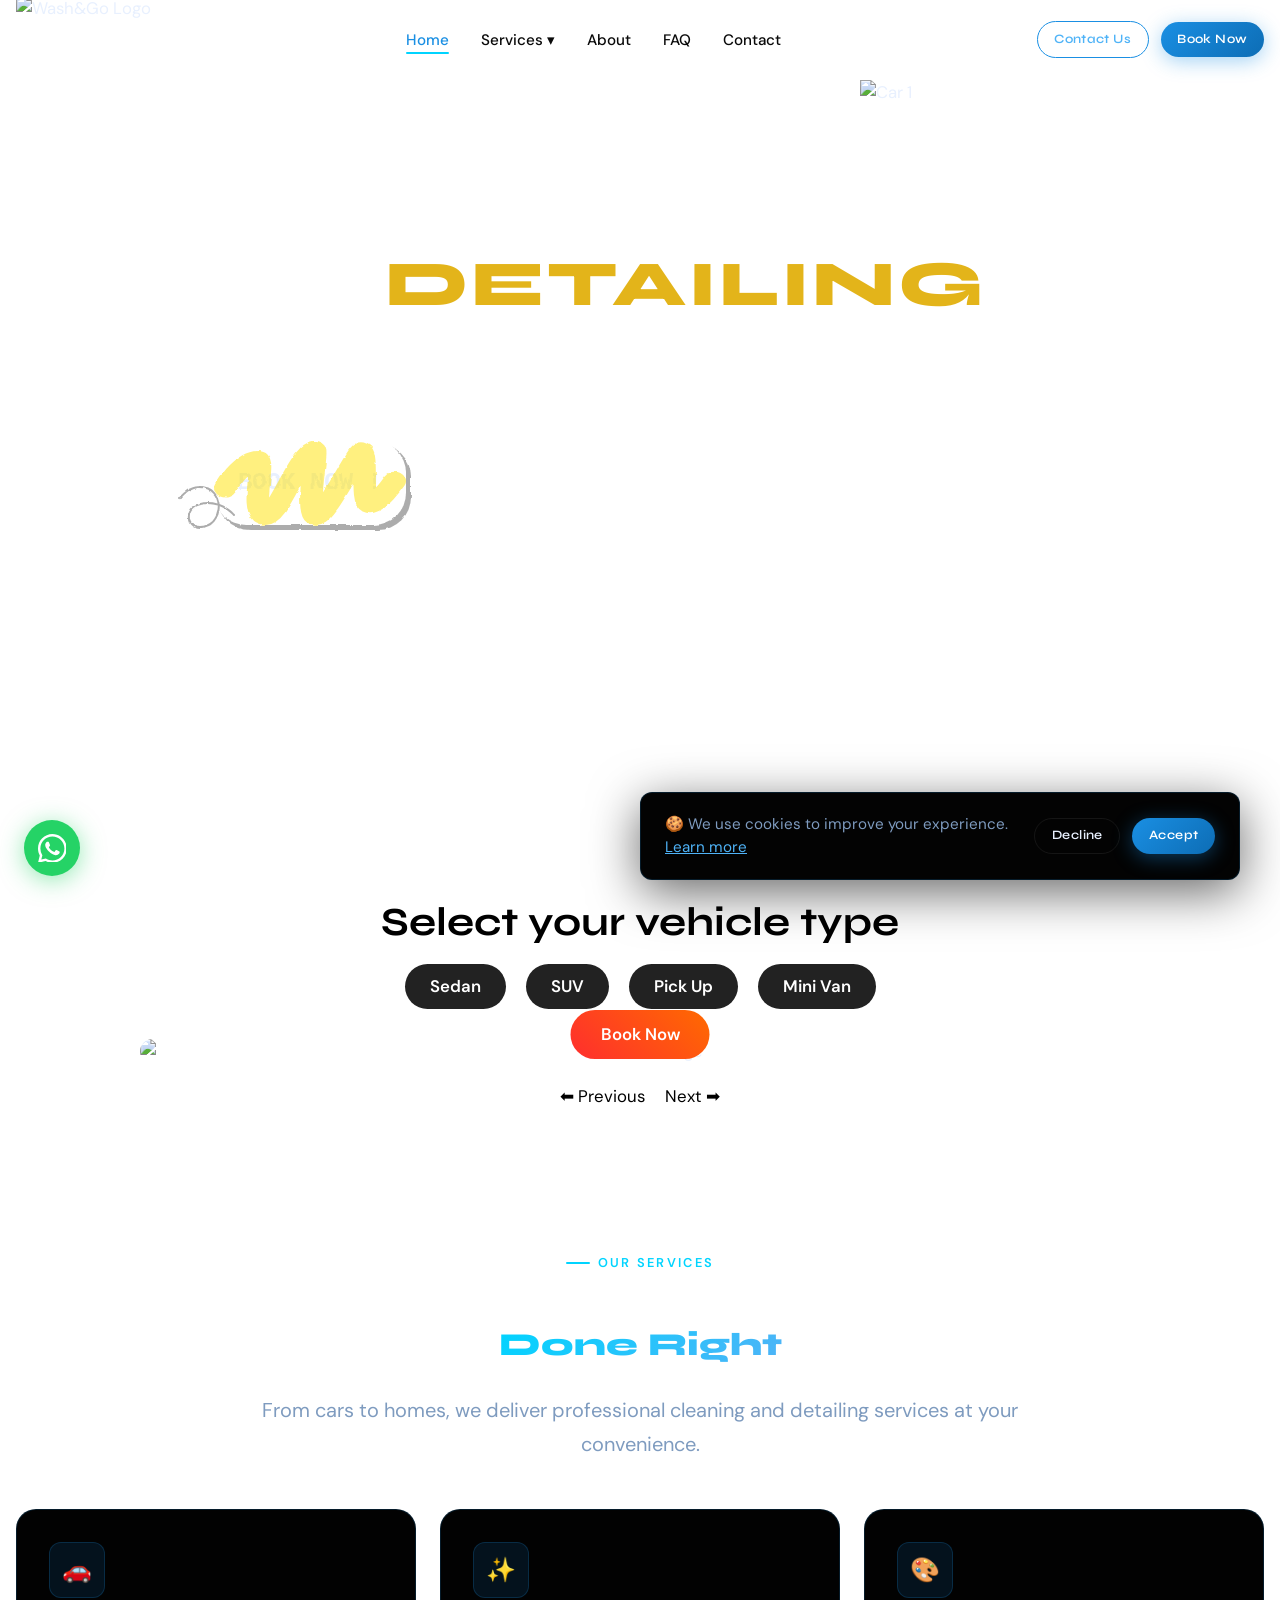
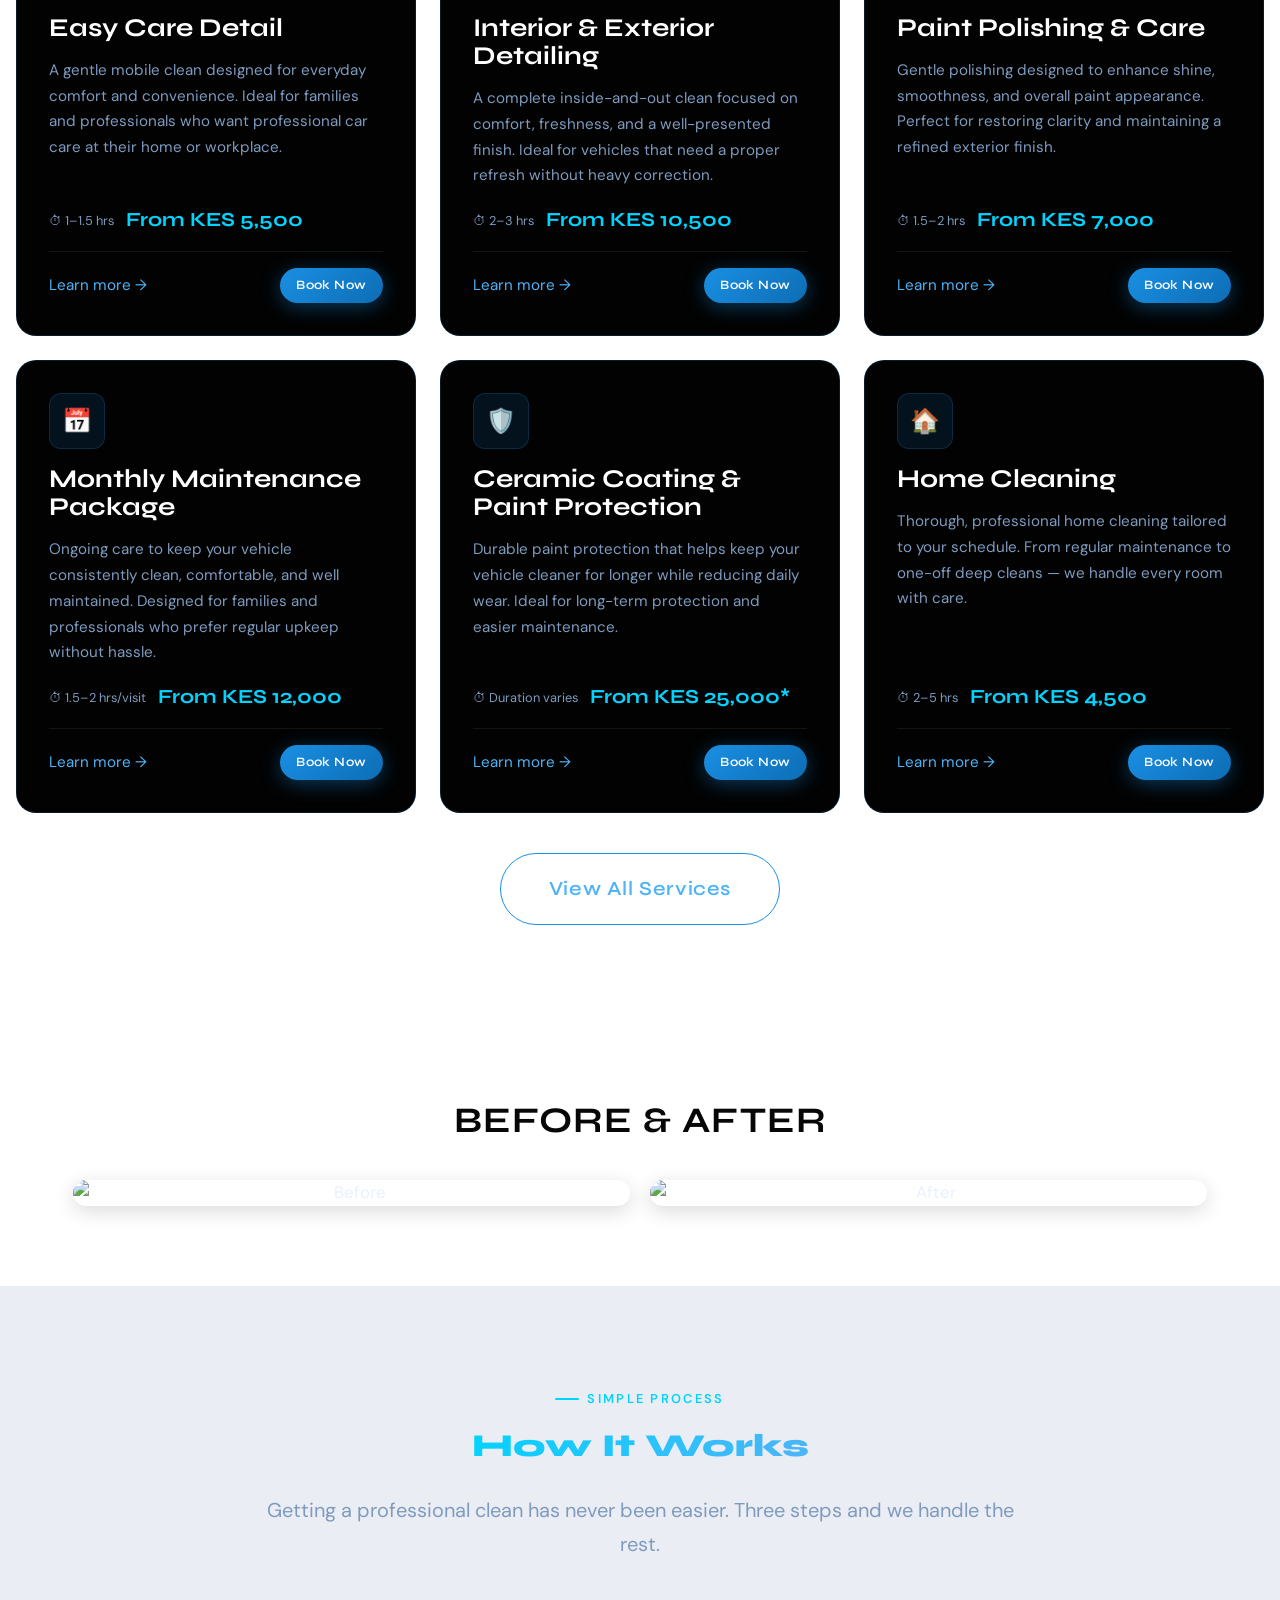
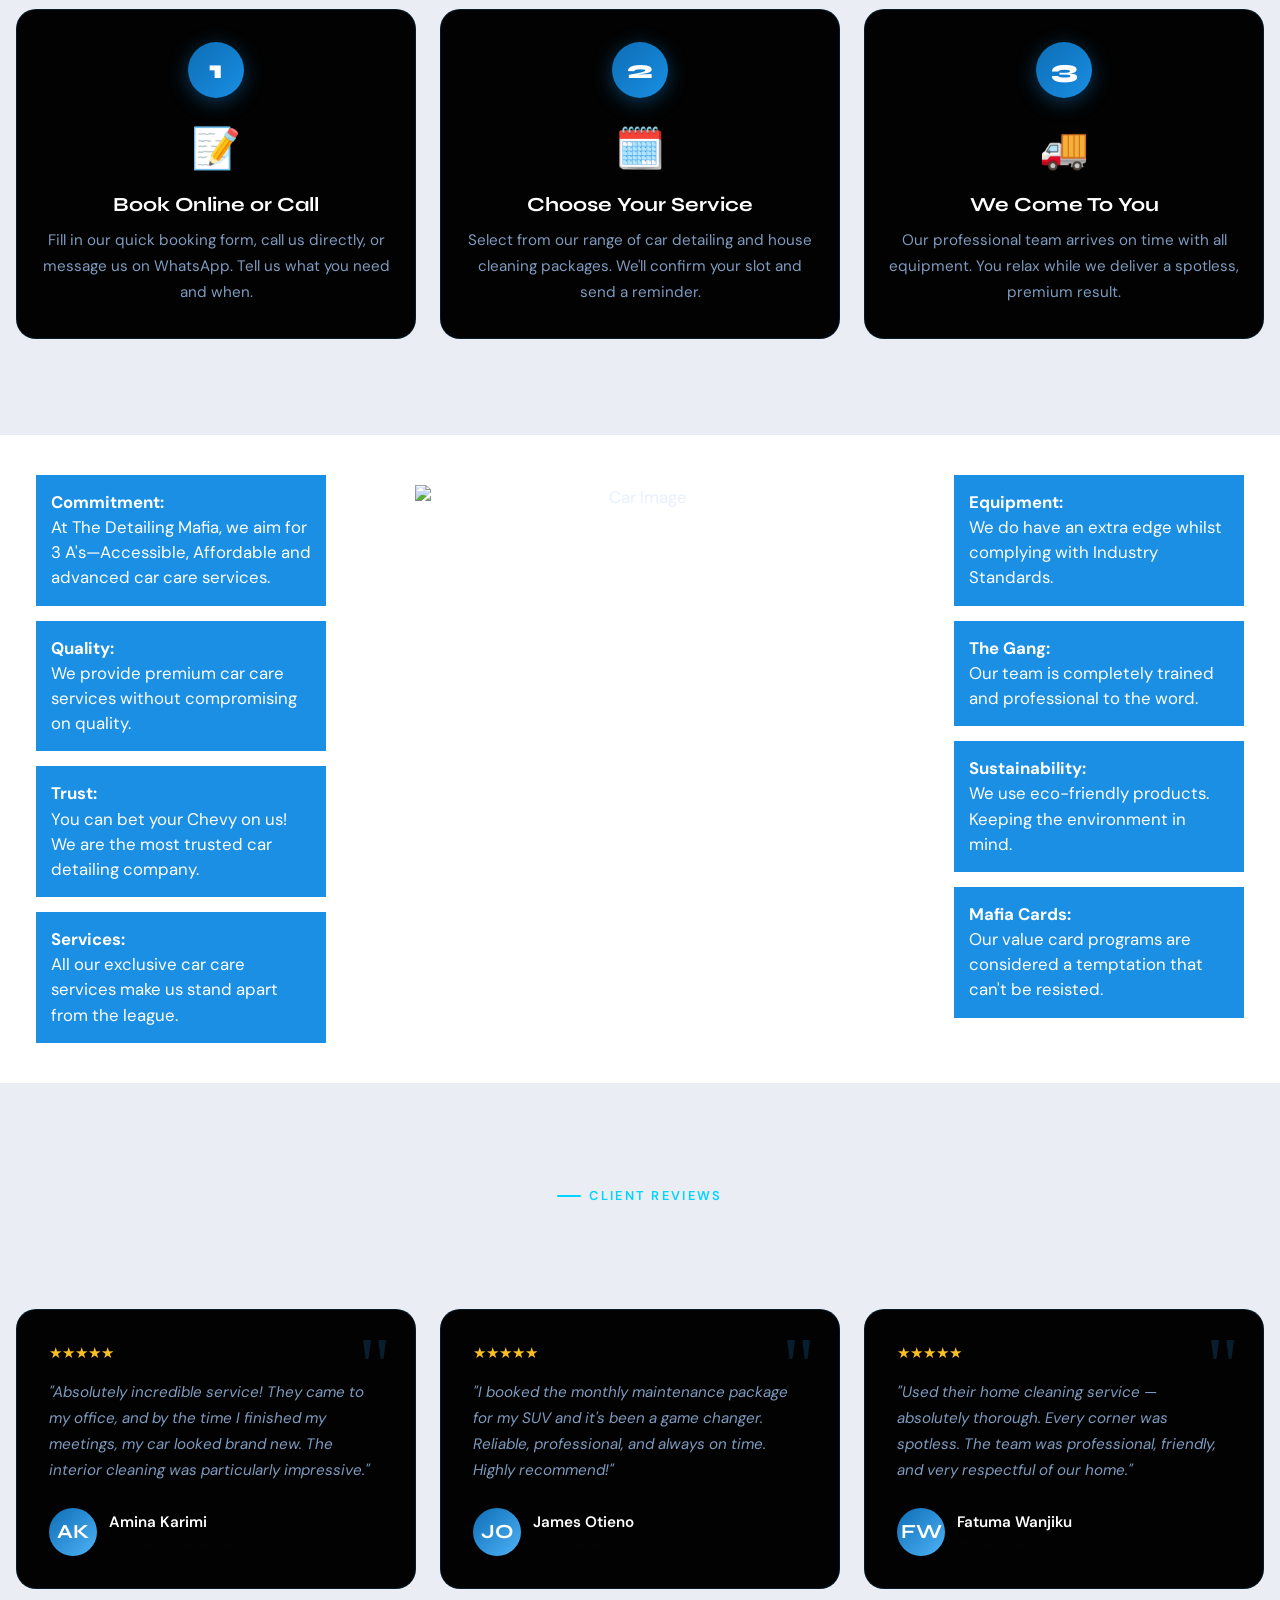
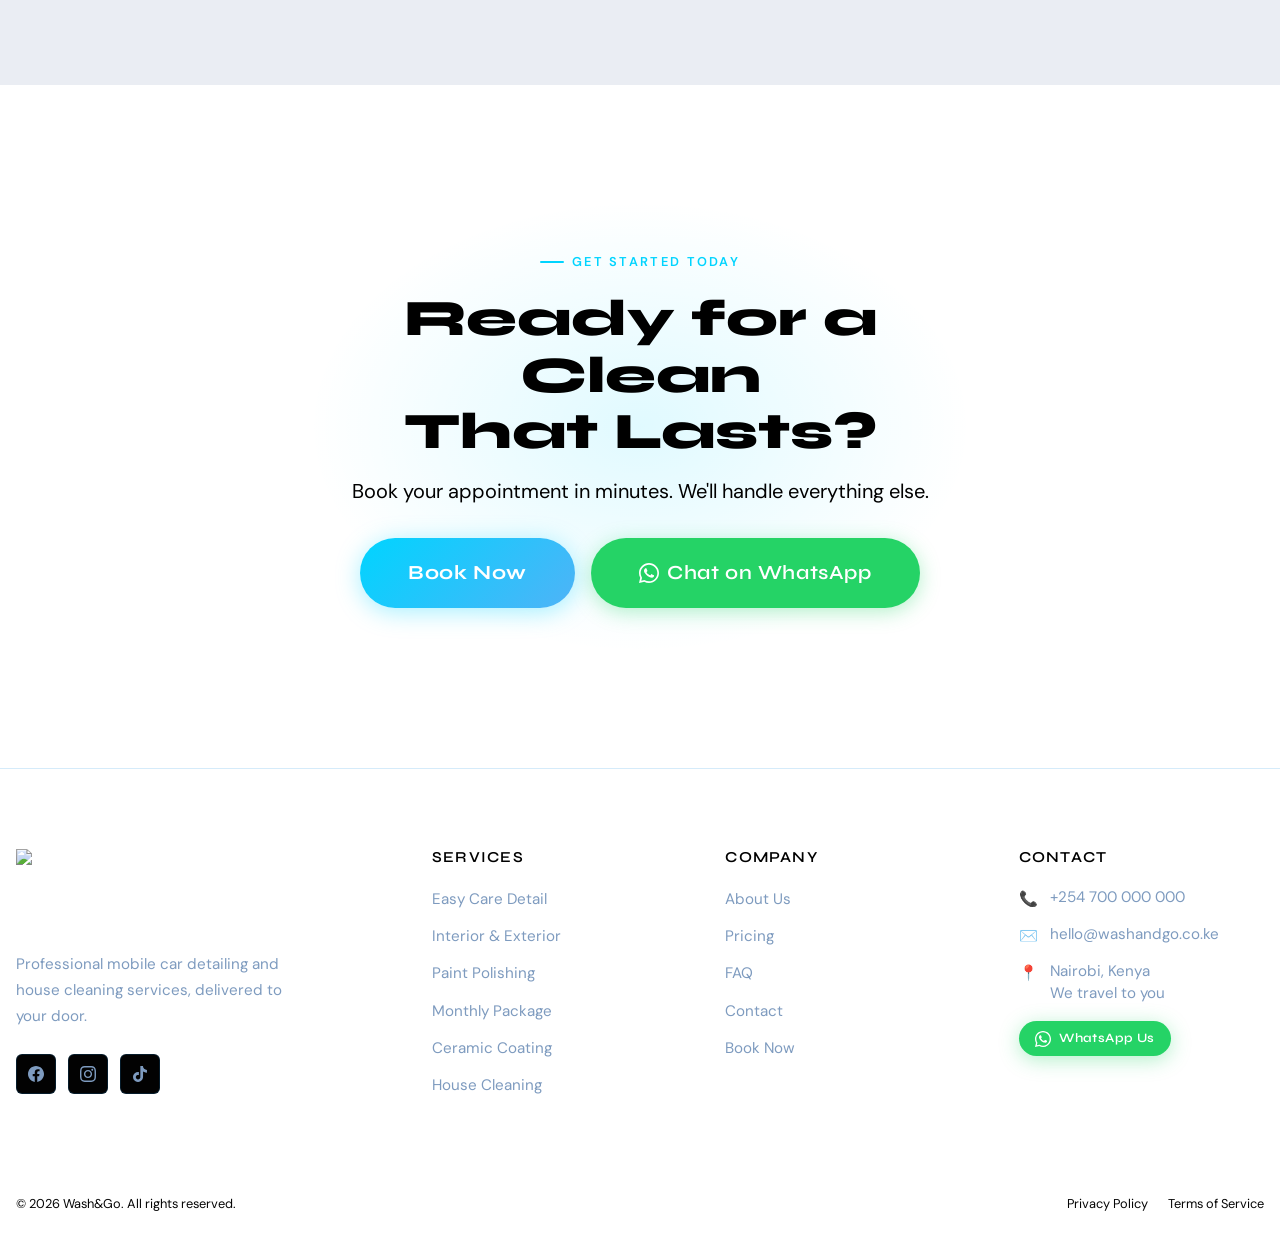
==== commit 5c8390e2: "done" ====
--- a/index.html
+++ b/index.html
@@ -23,18 +23,9 @@
   <div class="container">
     <nav class="nav__inner" aria-label="Main navigation">
 
-      <a href="index.html" class="nav__logo" aria-label="Wash&Go Home">
-        <!-- SVG Logo -->
-        <svg class="nav__logo-icon" viewBox="0 0 60 60" fill="none" xmlns="http://www.w3.org/2000/svg" aria-hidden="true">
-          <circle cx="30" cy="30" r="30" fill="#0d6db5"/>
-          <path d="M14 32c0-8.8 7.2-16 16-16s16 7.2 16 16" stroke="#00d4ff" stroke-width="3" stroke-linecap="round"/>
-          <path d="M18 36c2-4 7-6 12-6s10 2 12 6" stroke="white" stroke-width="2.5" stroke-linecap="round"/>
-          <path d="M30 16v-5M20 20l-3-4M40 20l3-4" stroke="#4fb3f7" stroke-width="2" stroke-linecap="round"/>
-          <ellipse cx="30" cy="38" rx="10" ry="5" fill="#1a8fe3" opacity=".4"/>
-          <circle cx="30" cy="38" r="3" fill="white" opacity=".9"/>
-        </svg>
-        Wash<span style="color:var(--clr-accent)">&amp;</span>Go
-      </a>
+   <a href="index.html" class="nav__logo" aria-label="Wash&Go Home">
+  <img src="public/Assets/logo2.png" alt="Wash&Go Logo" class="nav__logo-img">
+</a>
 
       <ul class="nav__links" role="list">
         <li><a href="index.html" class="nav__link" aria-current="page">Home</a></li>
@@ -54,6 +45,7 @@
       <div class="nav__cta">
         <a href="contact.html" class="btn btn--outline btn--sm">Contact Us</a>
         <a href="booking.html" class="btn btn--primary btn--sm">Book Now</a>
+        
       </div>
 
       <button class="nav__toggle" aria-label="Toggle mobile menu" aria-expanded="false" aria-controls="mobile-menu">
@@ -88,26 +80,127 @@
 
   <div class="left-video">
     <video autoplay muted loop playsinline>
-      <source src="public/Assets/detail.mp4" type="video/mp4">
+      <source src="public/Assets/Video.mp4" type="video/mp4">
     </video>
   </div>
 
   <div class="right-grid">
     <div class="top-video">
-      <video autoplay muted loop playsinline>
-        <source src="public/Assets/vedio3.mp4" type="video/mp4">
-      </video>
-    </div>
-    <div class="bottom-images">
-      <img src="public/Assets/car2.jpg" alt="Car 1">
-    </div>
-  </div>
+       
+      <img src="public/Assets/introducing.jpg" alt="Car 1">
+    </div>
+    </div>
+   
+  </div>
+
+  
 
   <div class="hero-content">
-    <h1>The Detailing Mafia</h1>
-    <p>Perfection is in the detail</p>
-    <a href="#" class="btn btn--primary btn--sm"><span>Explore Services</span></a>
-  </div>
+   <h1>THE
+    <span class="detailing"> DETAILING</span><br>
+    MAFIAS
+  </h1>
+  <p>Perfection is in the detail</p>
+<a href="booking.html" class="button" style="position: relative; display: inline-flex; align-items: center; justify-content: center; margin-left: 10%; text-decoration: none;">
+  <svg
+    class="button-cosm"
+    xmlns:xlink="http://www.w3.org/1999/xlink"
+    fill="#000000"
+    width="128"
+    height="128"
+    viewBox="0 0 256 256"
+    id="Flat"
+    xmlns="http://www.w3.org/2000/svg"
+  >
+    <path
+      d="M243.07324,157.43945c-1.2334-1.47949-23.18847-27.34619-60.46972-41.05859-1.67579-17.97412-8.25293-34.36328-18.93653-46.87158C149.41309,52.8208,128.78027,44,104,44,54.51074,44,22.10059,88.57715,20.74512,90.4751a3.99987,3.99987,0,0,0,6.50781,4.65234C27.5625,94.6958,58.68359,52,104,52c22.36816,0,40.89648,7.85107,53.584,22.70508,8.915,10.437,14.65625,23.9541,16.65528,38.894A133.54185,133.54185,0,0,0,136,108c-25.10742,0-46.09473,6.48486-60.69434,18.75391-12.65234,10.63379-19.91015,25.39355-19.91015,40.49463a43.61545,43.61545,0,0,0,12.69336,31.21923C76.98438,207.3208,89.40234,212,104,212c23.98047,0,44.37305-9.4668,58.97461-27.37744,12.74512-15.6333,20.05566-37.145,20.05566-59.01953,0-.1128-.001-.22559-.001-.33838,33.62988,13.48486,53.62207,36.96631,53.89746,37.2959a4.00015,4.00015,0,0,0,6.14648-5.1211ZM104,204c-27.89746,0-40.60449-19.05078-40.60449-36.75146C63.39551,142.56592,86.11621,116,136,116a124.37834,124.37834,0,0,1,38.97266,6.32617q.05712,1.63038.05761,3.27686C175.03027,177.07129,139.29785,204,104,204Z"
+    ></path>
+  </svg>
+
+  <svg
+    class="highlight"
+    viewBox="0 0 144.75738 77.18431"
+    preserveAspectRatio="none"
+    style="position:absolute; top:0; left:0; width:100%; height:100%; fill:rgba(255,225,0,0.5); stroke:rgba(255,225,0,0.5); stroke-width:10; stroke-linecap:round; stroke-dasharray:1000; stroke-dashoffset:0; pointer-events:none;"
+  >
+    <g transform="translate(-171.52826,-126.11624)">
+      <g fill="none" stroke-width="17" stroke-linecap="round" stroke-miterlimit="10">
+        <path
+          d="M180.02826,169.45123c0,0 12.65228,-25.55115 24.2441,-25.66863c6.39271,-0.06479 -5.89143,46.12943 4.90937,50.63857c10.22345,4.2681 24.14292,-52.38336 37.86455,-59.80493c3.31715,-1.79413 -5.35094,45.88889 -0.78872,58.34589c5.19371,14.18125 33.36934,-58.38221 36.43049,-56.91633c4.67078,2.23667 -0.06338,44.42744 5.22574,47.53647c6.04041,3.55065 19.87185,-20.77286 19.87185,-20.77286"
+        ></path>
+      </g>
+    </g>
+  </svg>
+
+  BOOK NOW !
+</a>
+
+<svg height="0" width="0">
+  <filter id="handDrawnNoise">
+    <feTurbulence
+      result="noise"
+      numOctaves="8"
+      baseFrequency="0.1"
+      type="fractalNoise"
+    ></feTurbulence>
+    <feDisplacementMap
+      yChannelSelector="G"
+      xChannelSelector="R"
+      scale="3"
+      in2="noise"
+      in="SourceGraphic"
+    ></feDisplacementMap>
+  </filter>
+  <filter id="handDrawnNoise2">
+    <feTurbulence
+      result="noise"
+      numOctaves="8"
+      baseFrequency="0.1"
+      seed="1010"
+      type="fractalNoise"
+    ></feTurbulence>
+    <feDisplacementMap
+      yChannelSelector="G"
+      xChannelSelector="R"
+      scale="3"
+      in2="noise"
+      in="SourceGraphic"
+    ></feDisplacementMap>
+  </filter>
+
+  <filter id="handDrawnNoiset">
+    <feTurbulence
+      result="noise"
+      numOctaves="8"
+      baseFrequency="0.1"
+      type="fractalNoise"
+    ></feTurbulence>
+    <feDisplacementMap
+      yChannelSelector="G"
+      xChannelSelector="R"
+      scale="6"
+      in2="noise"
+      in="SourceGraphic"
+    ></feDisplacementMap>
+  </filter>
+  <filter id="handDrawnNoiset2">
+    <feTurbulence
+      result="noise"
+      numOctaves="8"
+      baseFrequency="0.1"
+      seed="1010"
+      type="fractalNoise"
+    ></feTurbulence>
+    <feDisplacementMap
+      yChannelSelector="G"
+      xChannelSelector="R"
+      scale="6"
+      in2="noise"
+      in="SourceGraphic"
+    ></feDisplacementMap>
+  </filter>
+</svg>
+</div>
 
 </section>
 
@@ -136,7 +229,7 @@
 
 
 <div class="header">
-    <h1>Select your vehicle type</h1>
+    <h1 class="select">Select your vehicle type</h1>
 
     <!-- Vehicle Buttons -->
     <div class="vehicle-types">
@@ -274,13 +367,22 @@
     </div>
   </div>
 </section>
-
+<section class="before-after-section">
+  <h2>Before & After</h2>
+
+  <div class="before-after-container">
+    <img src="public/Assets/before.png" alt="Before">
+    <img src="public/Assets/after.png" alt="After">
+  </div>
+</section>
+
+<link rel="stylesheet" href="styles.css">
 <!-- ─── How It Works ─── -->
 <section class="section" id="how-it-works" style="background:var(--clr-bg-2)" aria-labelledby="how-title">
   <div class="container">
     <div class="section-intro text-center">
       <div class="section-label reveal">Simple Process</div>
-      <h2 class="section-title reveal delay-100" id="how-title">How It <span>Works</span></h2>
+      <h2 class="section-title reveal delay-100" id="how-title"> <span>How It Works</span></h2>
       <p class="section-subtitle reveal delay-200" style="margin-inline:auto">Getting a professional clean has never been easier. Three steps and we handle the rest.</p>
     </div>
 
@@ -307,77 +409,61 @@
   </div>
 </section>
 
-<!-- ─── Benefits ─── -->
-<section class="section" id="benefits" aria-labelledby="benefits-title">
+<!--WHY CHOOSE US-->
+
+<section class="choose-us-section">
   <div class="container">
-    <div class="content-split">
-      <!-- Left: Image/Visual -->
-      <div class="reveal reveal--left" aria-hidden="true">
-        <div style="position:relative;padding:var(--space-6)">
-          <div style="background:var(--clr-surface);border:1px solid var(--clr-border);border-radius:var(--radius-xl);padding:var(--space-10);text-align:center;position:relative;overflow:hidden">
-            <div style="position:absolute;inset:0;background:radial-gradient(ellipse at top left,rgba(26,143,227,0.12),transparent 60%)"></div>
-            <div style="font-size:6rem;margin-bottom:var(--space-4)">🚗</div>
-            <div style="display:flex;flex-wrap:wrap;gap:var(--space-3);justify-content:center">
-              <span class="badge badge--accent">✓ Eco Products</span>
-              <span class="badge badge--primary">✓ Insured Team</span>
-              <span class="badge badge--success">✓ Guaranteed</span>
-            </div>
-            <!-- Stats overlay card -->
-            <div style="margin-top:var(--space-8);background:var(--clr-bg-3);border:1px solid var(--clr-border);border-radius:var(--radius-md);padding:var(--space-5)">
-              <div style="display:flex;justify-content:space-around">
-                <div style="text-align:center">
-                  <div style="font-family:var(--font-display);font-size:var(--fs-2xl);font-weight:var(--fw-black);color:var(--clr-accent)">500+</div>
-                  <div style="font-size:var(--fs-xs);color:var(--clr-text-muted)">Cars Detailed</div>
-                </div>
-                <div style="width:1px;background:var(--clr-border)"></div>
-                <div style="text-align:center">
-                  <div style="font-family:var(--font-display);font-size:var(--fs-2xl);font-weight:var(--fw-black);color:var(--clr-accent)">200+</div>
-                  <div style="font-size:var(--fs-xs);color:var(--clr-text-muted)">Homes Cleaned</div>
-                </div>
-              </div>
-            </div>
-          </div>
-        </div>
-      </div>
-
-      <!-- Right: Benefits list -->
-      <div class="reveal reveal--right">
-        <div class="section-label">Why Choose Us</div>
-        <h2 class="section-title" id="benefits-title">Car Care,<br/><span>Without Compromise</span></h2>
-        <div class="benefits-list" role="list">
-          <div class="benefit-item" role="listitem">
-            <div class="benefit-item__icon">🗓️</div>
-            <div>
-              <div class="benefit-item__title">Designed Around Your Schedule</div>
-              <div class="benefit-item__desc">No queues, no waiting. We come to you at your home, office, or anywhere else — at a time that suits you.</div>
-            </div>
-          </div>
-          <div class="benefit-item" role="listitem">
-            <div class="benefit-item__icon">🔍</div>
-            <div>
-              <div class="benefit-item__title">Attention to Detail</div>
-              <div class="benefit-item__desc">We don't cut corners. Every surface, every crevice — cleaned and finished to a consistent, high standard every time.</div>
-            </div>
-          </div>
-          <div class="benefit-item" role="listitem">
-            <div class="benefit-item__icon">🛠️</div>
-            <div>
-              <div class="benefit-item__title">Professional Tools &amp; Products</div>
-              <div class="benefit-item__desc">We use professional-grade, eco-friendly cleaning products and equipment to achieve the best possible results.</div>
-            </div>
-          </div>
-          <div class="benefit-item" role="listitem">
-            <div class="benefit-item__icon">💎</div>
-            <div>
-              <div class="benefit-item__title">Refined Finish, Every Time</div>
-              <div class="benefit-item__desc">Our standards don't vary. Whether it's your first visit or your fiftieth, you get the same exceptional level of care.</div>
-            </div>
-          </div>
+
+    <div class="content-wrapper">
+      <!-- Left Features -->
+      <div class="features-left">
+        <div class="feature-card">
+          <strong>Commitment:</strong>
+          <p>At The Detailing Mafia, we aim for 3 A's—Accessible, Affordable and advanced car care services.</p>
+        </div>
+        <div class="feature-card">
+          <strong>Quality:</strong>
+          <p>We provide premium car care services without compromising on quality.</p>
+        </div>
+        <div class="feature-card">
+          <strong>Trust:</strong>
+          <p>You can bet your Chevy on us! We are the most trusted car detailing company.</p>
+        </div>
+        <div class="feature-card">
+          <strong>Services:</strong>
+          <p>All our exclusive car care services make us stand apart from the league.</p>
+        </div>
+      </div>
+
+      <!-- Center Image -->
+      <div class="center-image">
+        <img src="public/Assets/background.png" alt="Car Image">
+      </div>
+
+      <!-- Right Features -->
+      <div class="features-right">
+        <div class="feature-card">
+          <strong>Equipment:</strong>
+          <p>We do have an extra edge whilst complying with Industry Standards.</p>
+        </div>
+        <div class="feature-card">
+          <strong>The Gang:</strong>
+          <p>Our team is completely trained and professional to the word.</p>
+        </div>
+        <div class="feature-card">
+          <strong>Sustainability:</strong>
+          <p>We use eco-friendly products. Keeping the environment in mind.</p>
+        </div>
+        <div class="feature-card">
+          <strong>Mafia Cards:</strong>
+          <p>Our value card programs are considered a temptation that can't be resisted.</p>
         </div>
       </div>
     </div>
   </div>
 </section>
+
+      
 
 <!-- ─── Testimonials ─── -->
 <section class="section" style="background:var(--clr-bg-2)" aria-labelledby="testimonials-title">
@@ -452,15 +538,8 @@
     <div class="footer__grid">
       <div class="footer__brand">
         <a href="index.html" class="footer__logo">
-          <svg width="36" height="36" viewBox="0 0 60 60" fill="none" xmlns="http://www.w3.org/2000/svg" aria-hidden="true">
-            <circle cx="30" cy="30" r="30" fill="#0d6db5"/>
-            <path d="M14 32c0-8.8 7.2-16 16-16s16 7.2 16 16" stroke="#00d4ff" stroke-width="3" stroke-linecap="round"/>
-            <path d="M18 36c2-4 7-6 12-6s10 2 12 6" stroke="white" stroke-width="2.5" stroke-linecap="round"/>
-            <path d="M30 16v-5M20 20l-3-4M40 20l3-4" stroke="#4fb3f7" stroke-width="2" stroke-linecap="round"/>
-            <ellipse cx="30" cy="38" rx="10" ry="5" fill="#1a8fe3" opacity=".4"/>
-            <circle cx="30" cy="38" r="3" fill="white" opacity=".9"/>
-          </svg>
-          Wash<span style="color:var(--clr-accent)">&amp;</span>Go
+          
+      <img src="public/Assets/logo2.png" alt="Wash&Go Logo" class="nav__logo-img">                                                                                                                                                                                                                                                                                  
         </a>
         <p class="footer__tagline">Professional mobile car detailing and house cleaning services, delivered to your door.</p>
         <div class="footer__social" aria-label="Social media links">
--- a/globals.css
+++ b/globals.css
@@ -17,18 +17,18 @@
   --clr-accent-glow:    rgba(0, 212, 255, 0.35);
 
   /* Neutrals */
-  --clr-bg:             #05080f;
-  --clr-bg-2:           #090e1a;
-  --clr-bg-3:           #0d1525;
-  --clr-surface:        #111b2e;
-  --clr-surface-2:      #162035;
+  --clr-bg:             white;
+  --clr-bg-2:           #eaedf3;
+  --clr-bg-3:           #fbfcff;
+  --clr-surface:        #020202;
+  --clr-surface-2:      #030303;
   --clr-border:         rgba(26, 143, 227, 0.18);
   --clr-border-light:   rgba(255, 255, 255, 0.07);
 
   /* Text */
   --clr-text:           #e8f0fe;
   --clr-text-muted:     #7e9bbf;
-  --clr-text-faint:     #3d5a7a;
+  --clr-text-faint:     #050505;
   --clr-white:          #ffffff;
 
   /* Status */
@@ -44,7 +44,7 @@
   --fs-sm:    clamp(0.85rem, 1.8vw, 0.95rem);
   --fs-base:  clamp(1rem,    2vw,   1.05rem);
   --fs-md:    clamp(1.1rem,  2.2vw, 1.25rem);
-  --fs-lg:    clamp(1.2rem,  2.4vw, 1.4rem);
+  --fs-lg:    clamp(1.3rem,  2.8vw, 1.6rem);
   --fs-xl:    clamp(1.6rem,  3.5vw, 2.2rem);
   --fs-2xl:   clamp(2rem,    5vw,   3.2rem);
   --fs-3xl:   clamp(2.5rem,  7vw,   4.5rem);
@@ -575,6 +575,7 @@
   height: var(--nav-height);
   display: flex;
   align-items: center;
+
   transition:
     background var(--dur-base) var(--ease-out),
     border-color var(--dur-base) var(--ease-out),
@@ -583,11 +584,11 @@
 }
 
 .nav.is-scrolled {
-  background: rgba(5, 8, 15, 0.92);
+  background: rgba(243, 244, 245, 0.92);
   backdrop-filter: blur(20px);
-  -webkit-backdrop-filter: blur(20px);
+  -webkit-backdrop-filter: blur(2px);
   border-bottom-color: var(--clr-border);
-  box-shadow: 0 4px 30px rgba(0,0,0,0.5);
+  box-shadow: 0 4px 30px rgba(29, 28, 28, 0.5);
 }
 
 .nav__inner {
@@ -597,26 +598,31 @@
   width: 100%;
 }
 
-.nav__logo {
-  display: flex;
-  align-items: center;
-  gap: var(--space-3);
-  font-family: var(--font-display);
-  font-size: var(--fs-lg);
-  font-weight: var(--fw-black);
-  color: var(--clr-white);
-  text-decoration: none;
-  letter-spacing: -0.02em;
-}
-
-.nav__logo-icon {
-  width: 2.5rem;
-  height: 2.5rem;
+/* Default logo size */
+.nav__logo-img {
+  height: 87px;
+  width: auto;
+  object-fit: contain;
+}
+
+/* Smaller screens (phones) */
+@media (max-width: 480px) {
+  .nav__logo-img {
+    height: 60px; /* smaller for phones */
+  }
+}
+
+/* Very small screens (smaller Androids like Tecnos) */
+@media (max-width: 360px) {
+  .nav__logo-img {
+    height: 50px; /* even smaller */
+  }
 }
 
 .nav__links {
   display: flex;
   align-items: center;
+ 
   gap: var(--space-8);
 }
 
@@ -624,7 +630,8 @@
   font-size: var(--fs-sm);
   font-weight: var(--fw-medium);
   color: var(--clr-text-muted);
-  transition: color var(--dur-fast);
+   color: rgb(10, 10, 10);
+
   position: relative;
 }
 
@@ -644,7 +651,7 @@
 
 .nav__link:hover,
 .nav__link.is-active {
-  color: var(--clr-white);
+ color: #1a8fe3;
 }
 
 .nav__link:hover::after,
@@ -732,21 +739,45 @@
 /* Mobile Menu */
 .nav__mobile-menu {
   position: fixed;
-  inset: 0;
-  top: var(--nav-height);
-  background: rgba(5, 8, 15, 0.97);
+  top: 0;
+  left: 0;
+  width: 100%;
+  height: 100vh;
+  background: rgba(0, 2, 5, 0.97);
   backdrop-filter: blur(20px);
   -webkit-backdrop-filter: blur(20px);
-  z-index: var(--z-overlay);
+  z-index: 1500;
   display: flex;
   flex-direction: column;
-  padding: var(--space-8);
-  gap: var(--space-4);
+  padding: var(--space-8) 5rem;  /* adds left/right padding */
+  padding-top: calc(var(--nav-height, 80px) + 2rem); /* push content below navbar */
   transform: translateX(100%);
   transition: transform var(--dur-slow) var(--ease-out);
   overflow-y: auto;
-}
-
+  align-items: flex-start;  /* keeps links starting from left + respects padding */
+}
+
+.nav__mobile-menu.is-open {
+  transform: translateX(0);
+}
+.nav__toggle {
+  z-index: 2100; /* higher than mobile menu */
+  position: relative; /* or absolute inside navbar */
+  cursor: pointer;
+  font-size: 2rem;
+  color: #1a8fe3;
+}
+/* If using span bars */
+.nav__toggle span {
+  background: #1a8fe3;  /* Makes the 3 lines blue */
+}
+.nav {
+  position: fixed;
+  top: 0;
+  left: 0;
+  width: 100%;
+  z-index: 2000; /* above menu */
+}
 .nav__mobile-menu.is-open {
   transform: translateX(0);
 }
@@ -1172,9 +1203,8 @@
 
 /* ─── CTA Banner ─────────────────────────────────────────────── */
 .cta-banner {
-  background: linear-gradient(135deg, var(--clr-primary-xdark), var(--clr-primary-dark) 50%, var(--clr-bg-2));
-  border: 1px solid rgba(26,143,227,0.3);
-  border-radius: var(--radius-xl);
+background-color: white; 
+
   padding: var(--space-16) var(--space-12);
   text-align: center;
   position: relative;
@@ -1194,11 +1224,12 @@
   font-size: var(--fs-2xl);
   font-weight: var(--fw-black);
   margin-bottom: var(--space-4);
+  color: #000;
 }
 
 .cta-banner__subtitle {
   font-size: var(--fs-md);
-  color: var(--clr-text-muted);
+color: #000;
   margin-bottom: var(--space-8);
 }
 
@@ -1209,56 +1240,11 @@
   justify-content: center;
 }
 
-/* ─── Benefits List ──────────────────────────────────────────── */
-.benefits-list {
-  display: flex;
-  flex-direction: column;
-  gap: var(--space-4);
-}
-
-.benefit-item {
-  display: flex;
-  align-items: flex-start;
-  gap: var(--space-4);
-  padding: var(--space-5);
-  background: var(--clr-surface);
-  border: 1px solid var(--clr-border);
-  border-radius: var(--radius-md);
-  transition: transform var(--dur-base) var(--ease-out), border-color var(--dur-base);
-}
-
-.benefit-item:hover {
-  transform: translateX(4px);
-  border-color: rgba(26,143,227,0.3);
-}
-
-.benefit-item__icon {
-  width: 2.5rem;
-  height: 2.5rem;
-  background: rgba(26,143,227,0.12);
-  border-radius: var(--radius-sm);
-  display: flex;
-  align-items: center;
-  justify-content: center;
-  font-size: 1.2rem;
-  flex-shrink: 0;
-}
-
-.benefit-item__title {
-  font-weight: var(--fw-semi);
-  color: var(--clr-white);
-  margin-bottom: var(--space-1);
-}
-
-.benefit-item__desc {
-  font-size: var(--fs-sm);
-  color: var(--clr-text-muted);
-  line-height: var(--lh-loose);
-}
+
 
 /* ─── Footer ─────────────────────────────────────────────────── */
 .footer {
-  background: var(--clr-bg-2);
+  background: white;
   border-top: 1px solid var(--clr-border);
   padding: var(--space-20) 0 var(--space-8);
 }
@@ -1322,7 +1308,7 @@
 .footer__col-title {
   font-size: var(--fs-sm);
   font-weight: var(--fw-semi);
-  color: var(--clr-white);
+  color: black;
   letter-spacing: 0.08em;
   text-transform: uppercase;
   margin-bottom: var(--space-5);
@@ -1773,22 +1759,49 @@
   grid-template-columns:2fr 1fr;
   gap:20px;
   height:90vh;
-  margin-top:-150px;
+margin-top: var(--nav-height);
   overflow:hidden;
   position:relative;
 }
-
+@media (max-width: 768px) {
+  body {
+    padding-top: 4rem; /* matches your mobile nav height */
+  }
+
+  .hero-grid {
+    height: auto;
+  }
+}
 .left-video{
+  position: relative;
+  width: 100%;
+  aspect-ratio: 14/ 9;   /* keeps video natural */
+  overflow: hidden;
   clip-path: polygon(0 0, 100% 0, 85% 100%, 0% 100%);
-  overflow:hidden;
 }
 
 .left-video video{
-  width:100%;
-  height:100%;
-  object-fit:cover;
-  transition:0.7s ease;
-}
+  width: 100%;
+  height: 100%;
+  object-fit: cover;
+}
+
+@media (max-width: 768px){
+
+  .left-video{
+    aspect-ratio: auto;
+    height: 700px;
+    clip-path: polygon(0 0, 100% 0, 85% 100%, 0% 100%);
+  }
+
+  .left-video video{
+    height: 100%;
+    object-fit: cover;
+  }
+
+}
+
+
 
 .left-video:hover video{
   transform:scale(1.1) rotate(1deg);
@@ -1802,7 +1815,7 @@
 
 .top-video video{
   width:100%;
-  height:100%;
+  height:63%;
   object-fit:cover;
   transition:0.5s ease;
 }
@@ -1826,24 +1839,38 @@
 .bottom-images img:hover{
   transform:scale(1.1);
 }
-
-.hero-content{
-  position:absolute;
-  top:50%;
-  left:50%;
-  transform:translate(-50%, -50%);
-  text-align:center;
-}
+.left-video {
+  position: relative; /* make this the parent positioning context */
+}
+
+.hero-content {
+  position: absolute;
+  top: 21%;            /* adjust vertically inside the video */
+  left: 10%;           /* adjust horizontally inside the video */
+  transform: none;     /* no need to translate since we're positioning inside the video */
+  text-align: left;    /* align text to the left */
+  z-index: 2;          /* ensure it appears above the video */
+}
+
+/* New style for DETAILING */
+.hero-content h1 .detailing {
+  color: #e3b41a;  /* example: bright blue, can change to any color */
+}
+
 .hero-content h1 {
   font-size: 64px;
   text-transform: uppercase;
   letter-spacing: 3px;
-   --clr-bg:             #05080f;
+  font-weight: 900;
+  color: white;
+  mix-blend-mode: difference;
 }
 
 .hero-content p {
   margin-top: 20px;
   font-size: 20px;
+  color: white;
+  mix-blend-mode: difference;
 }
 @media(max-width:900px){
 
@@ -1851,10 +1878,6 @@
     flex-direction:column;
     gap:5px;
     text-align:center;
-  }
-
-  .navbar{
-    padding:20px;
   }
 
   .nav-links{
@@ -1896,7 +1919,25 @@
   .hero-content h1{
     font-size:36px;
   }
-
+@media (max-width: 480px) { /* iPhones, small Androids */
+  .hero-content h1 {
+    font-size: 36px; /* shrink the main heading */
+  }
+
+  .hero-content h1 .detailing {
+    font-size: 28px; /* specifically shrink "DETAILING" */
+  }
+}
+
+@media (max-width: 360px) { /* very small phones like some Tecnos */
+  .hero-content h1 {
+    font-size: 32px;
+  }
+
+  .hero-content h1 .detailing {
+    font-size: 24px;
+  }
+}
   .header h1{
     font-size:26px;
     text-align:center;
@@ -1927,14 +1968,25 @@
     padding:20px;
   }
 }
-
+@media (max-width: 700px) {
+  .header {
+    padding-top: 5px !important;   /* very tight */
+    margin-top: -500px !important;      /* remove extra space */
+  }
+
+  body {
+    padding-top: 0 !important;     /* remove any extra top padding */
+  }
+}
 /* VEHICLE SECTION */
 .header{
     padding:40px 20px;
     max-width:1200px;      
     margin:0 auto;        
-    text-align:center;    
-}
+    text-align:center;   
+    
+}
+
 
 .header h1{
     font-size:40px;
@@ -2016,18 +2068,317 @@
     gap:20px;
 }
 
-.nav-buttons button{
-    padding:10px 20px;
-    border:none;
-    border-radius:25px;
-    background:#222;
-    color:#fff;
-    cursor:pointer;
-    font-weight:600;
-    transition:0.3s;
-}
-
-.nav-buttons button:hover{
-    background:#ff2e2e;
-    transform:translateY(-3px);
-}
+.select{
+  color: #000;
+  margin-top: -30px;
+}
+
+.before-after-section {
+  padding: 60px 20px;
+  text-align: center;
+  background: #fff;
+  border-radius: 20px;
+
+  margin: 20px auto;
+  max-width: 1200px;
+}
+
+.before-after-section h2 {
+  margin-bottom: 40px;
+  color: #070707;
+  font-size: 36px;
+  font-weight: 700;
+  letter-spacing: 1px;
+  text-transform: uppercase;
+}
+
+/* Container shows images side by side */
+.before-after-container {
+  display: flex;
+  justify-content: center;
+  gap: 20px; /* space between images */
+  flex-wrap: nowrap; /* Prevent stacking on small screens */
+}
+
+/* Individual image styling */
+.before-after-container img {
+  width: 48%; /* each image takes roughly half */
+  height: auto;
+  display: block;
+  border-radius: 15px;
+  box-shadow: 0 5px 20px rgba(0,0,0,0.15);
+  transition: transform 0.5s ease, box-shadow 0.5s ease;
+  cursor: pointer;
+  position: relative;
+}
+
+/* Hover effect: slight zoom + shadow */
+.before-after-container img:hover {
+  transform: scale(1.05);
+  box-shadow: 0 10px 30px rgba(0,0,0,0.25);
+}
+/* SMALL SCREEN STYLING */
+@media screen and (max-width: 768px) {
+  .before-after-container {
+    flex-direction: column; /* stack images vertically */
+    gap: 25px; /* more spacing for stacked layout */
+    align-items: center;
+  }
+
+  .before-after-container img {
+    width: 90%; /* make images bigger on small screens */
+    max-width: none;
+    border-radius: 20px;
+    box-shadow: 0 10px 30px rgba(0,0,0,0.2);
+  }
+
+  .before-after-section h2 {
+    font-size: 28px; /* slightly smaller heading on mobile */
+  }
+}
+
+
+
+
+
+
+
+.choose-us-section {
+  padding: 40px 20px;
+  text-align: center;
+}
+
+.section-title {
+  font-size: 32px;
+  margin-bottom: 30px;
+}
+
+.content-wrapper {
+  display: flex;
+  justify-content: center;
+  align-items: flex-start;
+  gap: 20px;
+  flex-wrap: wrap;
+}
+
+/* Features Left/Right */
+.features-left,
+.features-right {
+  display: flex;
+  flex-direction: column;
+  gap: 15px;
+  max-width: 290px;
+}
+
+/* Feature cards */
+.feature-card {
+  background-color:  #1a8fe3;
+  color: #fff;
+  padding: 15px;
+  text-align: left;
+}
+
+/* Center Image */
+.center-image {
+  flex: 1;
+  display: flex;
+  justify-content: center;
+  align-items: flex-start;
+}
+
+.center-image img {
+  width: 100%;
+  max-width: 450px; /* adjust as needed */
+  height: auto;
+  margin-top: 10px; /* less top margin */
+}
+
+
+
+
+
+
+
+/* Button styling */
+.button {
+  text-align: center;
+  transition: 0.3s ease-in-out;
+  cursor: pointer;
+  background-color: transparent;
+  filter: url(#handDrawnNoise);
+  display: inline-flex;
+  align-items: center;
+  justify-content: center;   /* keep text centered inside button */
+  user-select: none;
+  font-family: "Courier New", monospace;
+  font-size: 1.5rem;
+  font-weight: bold;
+  padding: 1em;
+  border-width: 0px;
+  border-radius: 2rem;
+  box-shadow: #33333366 4px 4px 0 1px;
+  animation: idle 1s infinite ease-in-out;
+
+  /* Push button slightly to the right */
+  margin-left: 10%;  
+  position: relative; /* required for absolute highlight */
+}
+
+/* Highlight visible by default */
+.highlight {
+  position: absolute;
+  top: 0;
+  left: 0;
+  width: 100%;
+  height: 100%;
+  fill: rgba(255, 225, 0, 0.5);
+  stroke: rgba(255, 225, 0, 0.5); /* Yellow highlighter */
+  stroke-width: 10;
+  stroke-linecap: round;
+  pointer-events: none;
+  stroke-dasharray: 1000;
+  stroke-dashoffset: 0;          /* <-- make it visible immediately */
+  transition: stroke-dashoffset 0.5s ease-in-out;
+}
+
+/* Hand-drawn idle animation */
+@keyframes idle {
+  0% {
+    filter: url(#handDrawnNoise);
+  }
+  50% {
+    rotate: 2.5deg;
+    filter: url(#handDrawnNoise2);
+  }
+  100% {
+    filter: url(#handDrawnNoise);
+  }
+}
+
+.button-cosm {
+  fill: #33333366;
+  transition: 0.3s ease-out;
+  scale: 0.5;
+  position: absolute;
+  translate: calc(-100% + 24px) 1.5rem;
+}
+
+.button:hover {
+  font-weight: bold;
+  border-width: 0px;
+  border-radius: 2rem;
+}
+
+.button:hover {
+  font-weight: bold;
+  border-width: 0px;
+  border-radius: 2rem;
+  rotate: -2.5deg;
+  animation: hover 2.5s infinite ease-in-out;
+}
+
+.button:hover .highlight {
+  stroke-dashoffset: 0;
+}
+
+.button:active .highlight {
+  stroke-dashoffset: 1000;
+  animation:
+    highlight 5s infinite,
+    col 0.5s forwards;
+  stroke: #bc4e2666;
+}
+
+@keyframes col {
+  0% {
+    stroke: rgba(255, 225, 0, 0.5);
+  }
+  100% {
+    stroke: #1c98eb66;
+  }
+}
+
+@keyframes highlight {
+  0% {
+    stroke-dashoffset: 0;
+  }
+  25% {
+    stroke-dashoffset: 1000;
+  }
+  50% {
+    stroke-dashoffset: 1000;
+  }
+  100% {
+    stroke-dashoffset: 0;
+  }
+}
+
+@keyframes hover {
+  0% {
+    rotate: 0deg;
+    filter: url(#handDrawnNoise);
+    translate: 0 0px;
+  }
+  25% {
+    rotate: -1deg;
+    filter: url(#handDrawnNoise2);
+    translate: 0 -2px;
+  }
+  50% {
+    rotate: 0deg;
+    filter: url(#handDrawnNoise);
+    translate: 0 2px;
+  }
+  75% {
+    rotate: -1deg;
+    filter: url(#handDrawnNoise2);
+    translate: 0 -2px;
+  }
+  100% {
+    rotate: 0deg;
+    filter: url(#handDrawnNoise);
+    translate: 0 0px;
+  }
+}
+
+.button:hover .button-cosm {
+  rotate: -15deg;
+  translate: calc(-100% + 22px) 1.9rem;
+}
+
+.button:active .button-cosm {
+  fill: #333333f1;
+  rotate: -135deg;
+  translate: calc(-100% + 55px) 1.6rem;
+  animation: none;
+}
+
+.button:active {
+  font-weight: bold;
+  border-width: 0px;
+  border-radius: 2rem;
+  box-shadow: inset #333333f1 4px 4px 0 1px;
+  rotate: -2.5deg;
+  animation: active 1s infinite ease-in-out;
+}
+
+@keyframes active {
+  0% {
+    filter: url(#handDrawnNoiset);
+    translate: 0 -1px;
+  }
+  25% {
+    rotate: -3deg;
+  }
+  50% {
+    filter: url(#handDrawnNoiset2);
+    translate: 0 1px;
+  }
+  66% {
+    rotate: 1.5deg;
+  }
+  100% {
+    filter: url(#handDrawnNoiset);
+    translate: 0 -1px;
+  }
+}
